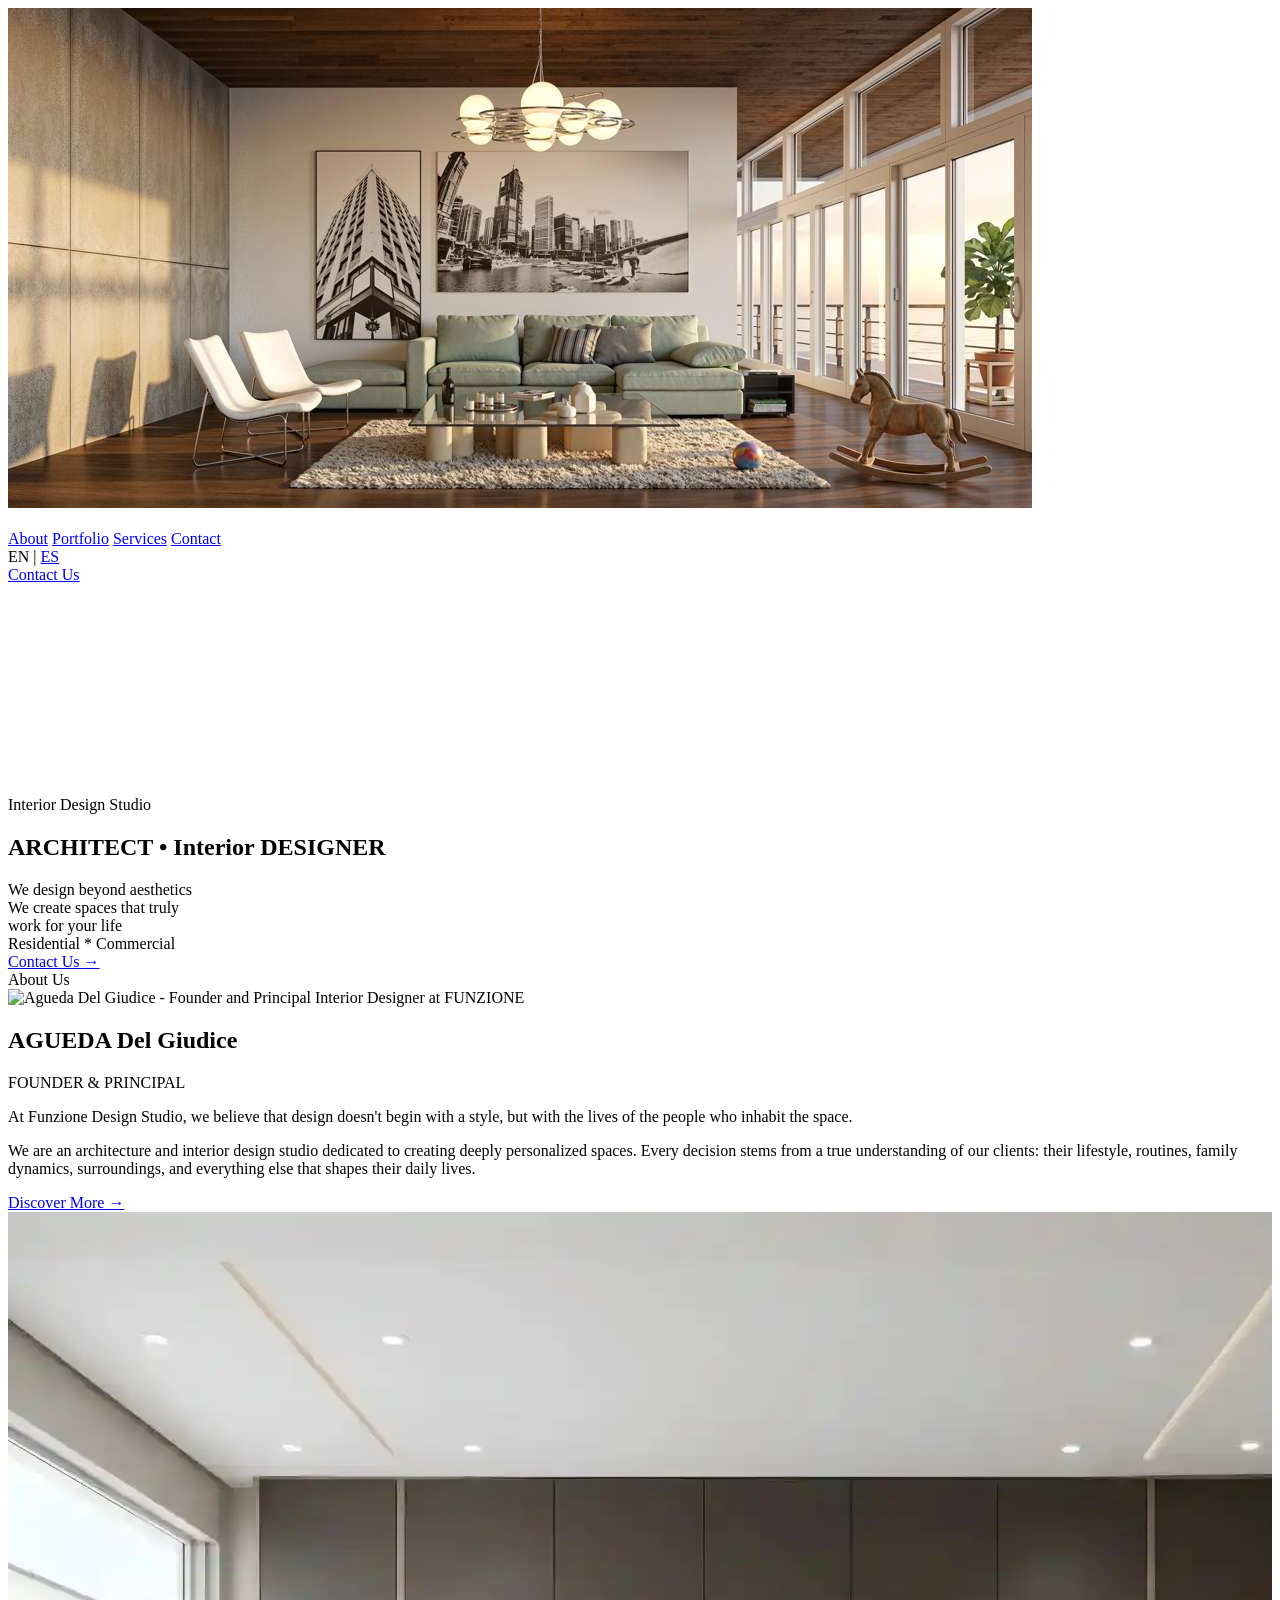
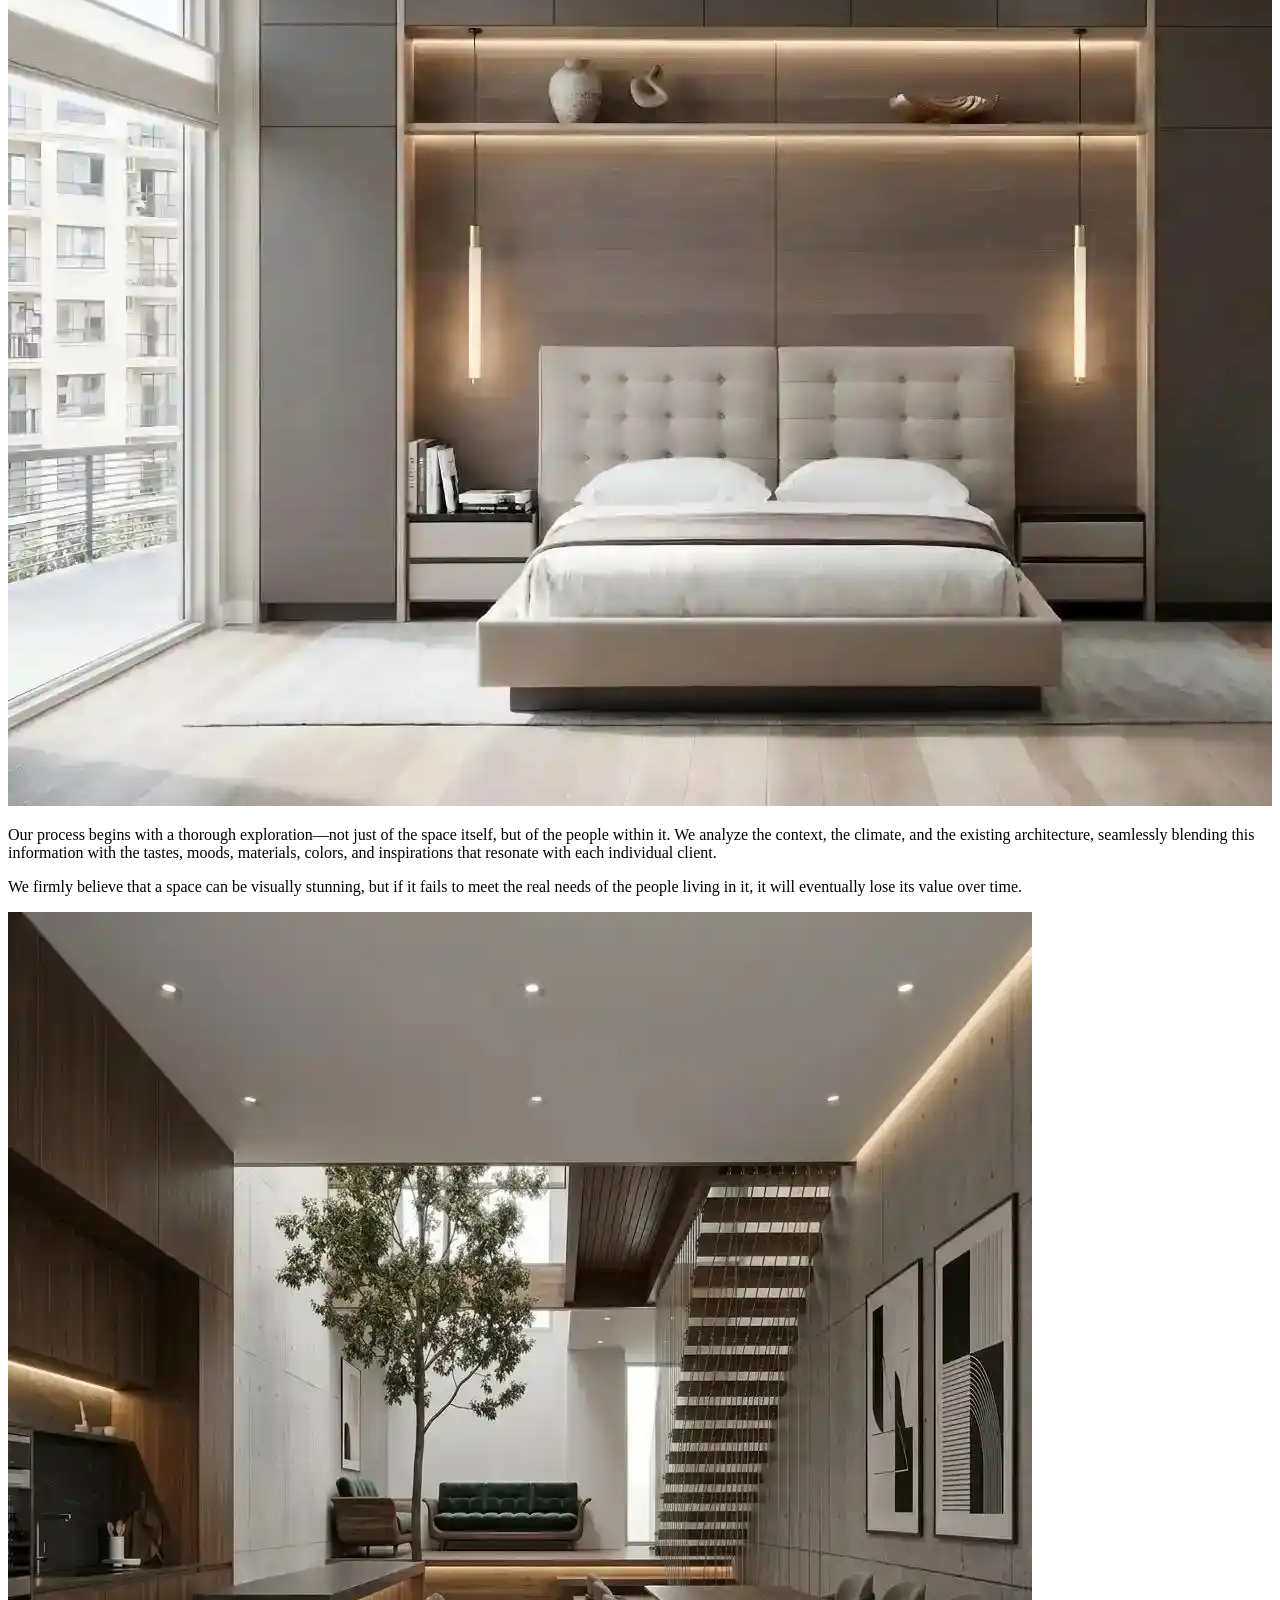
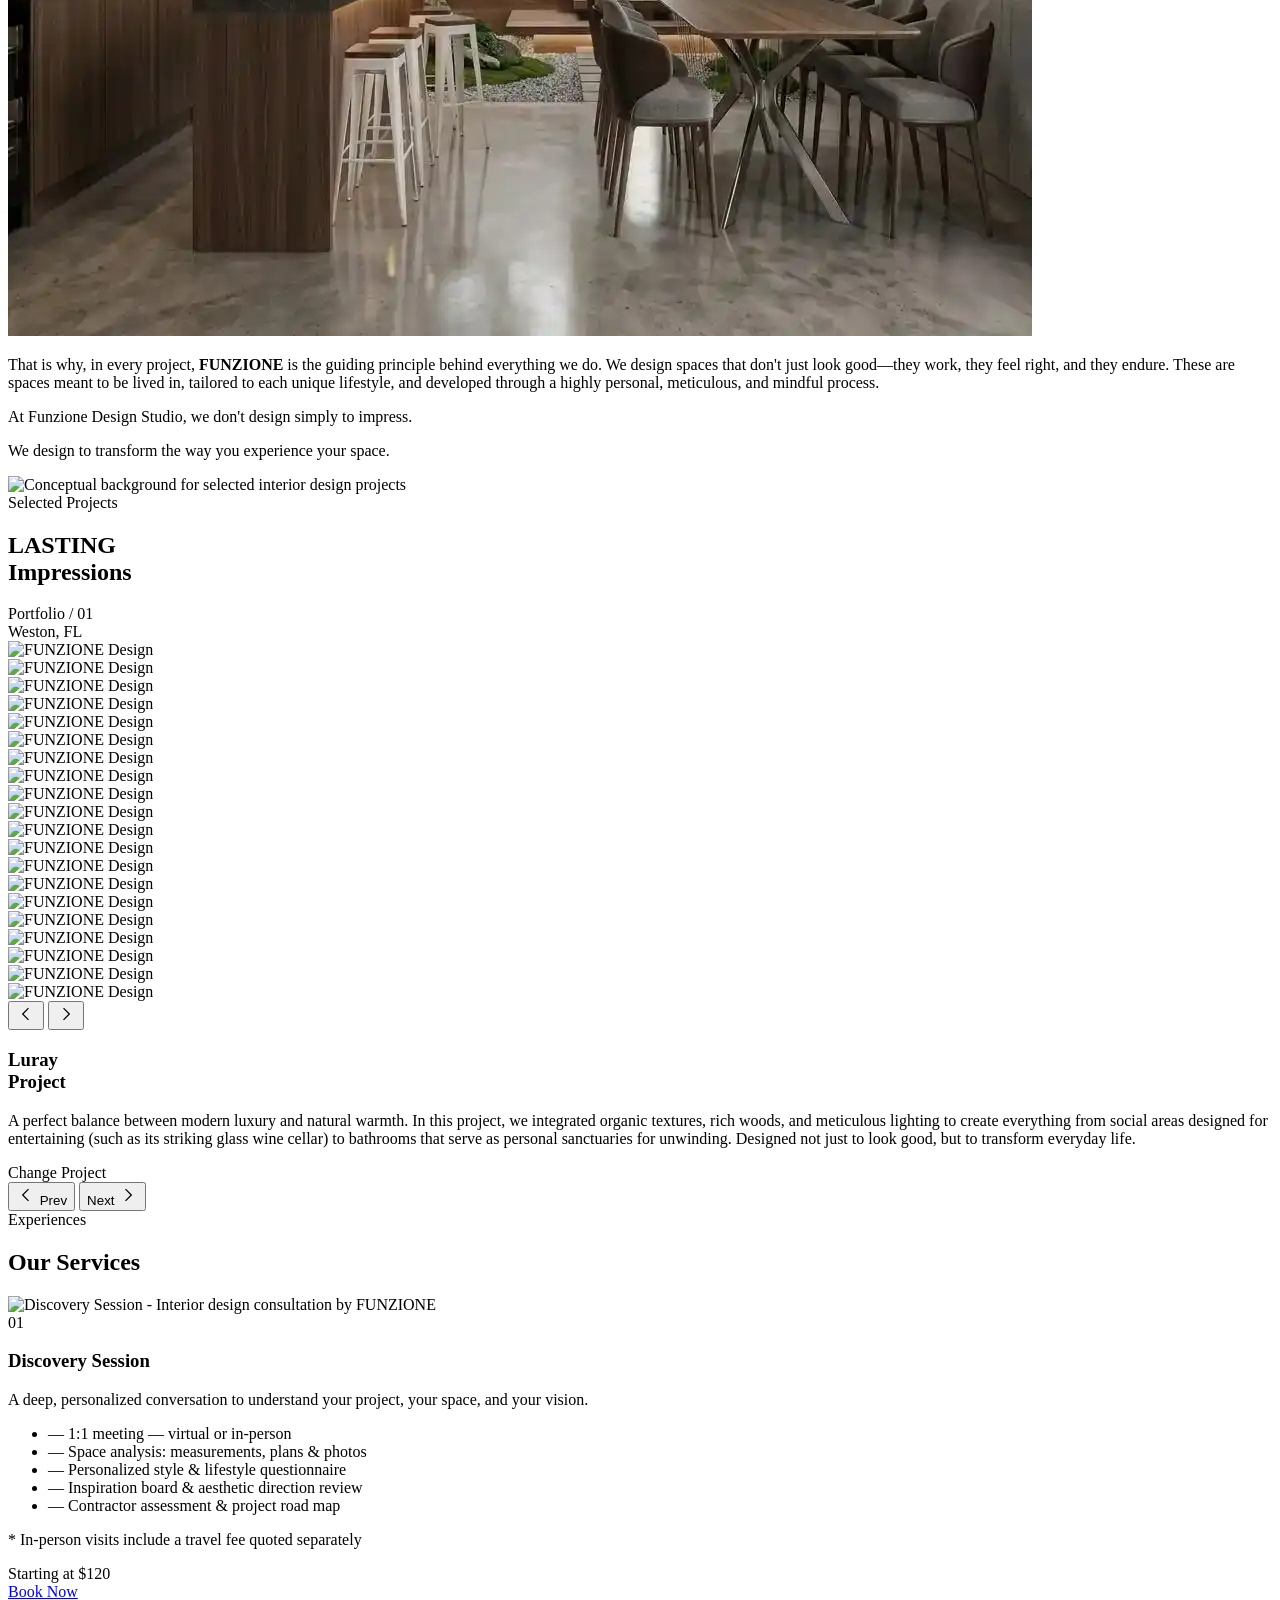
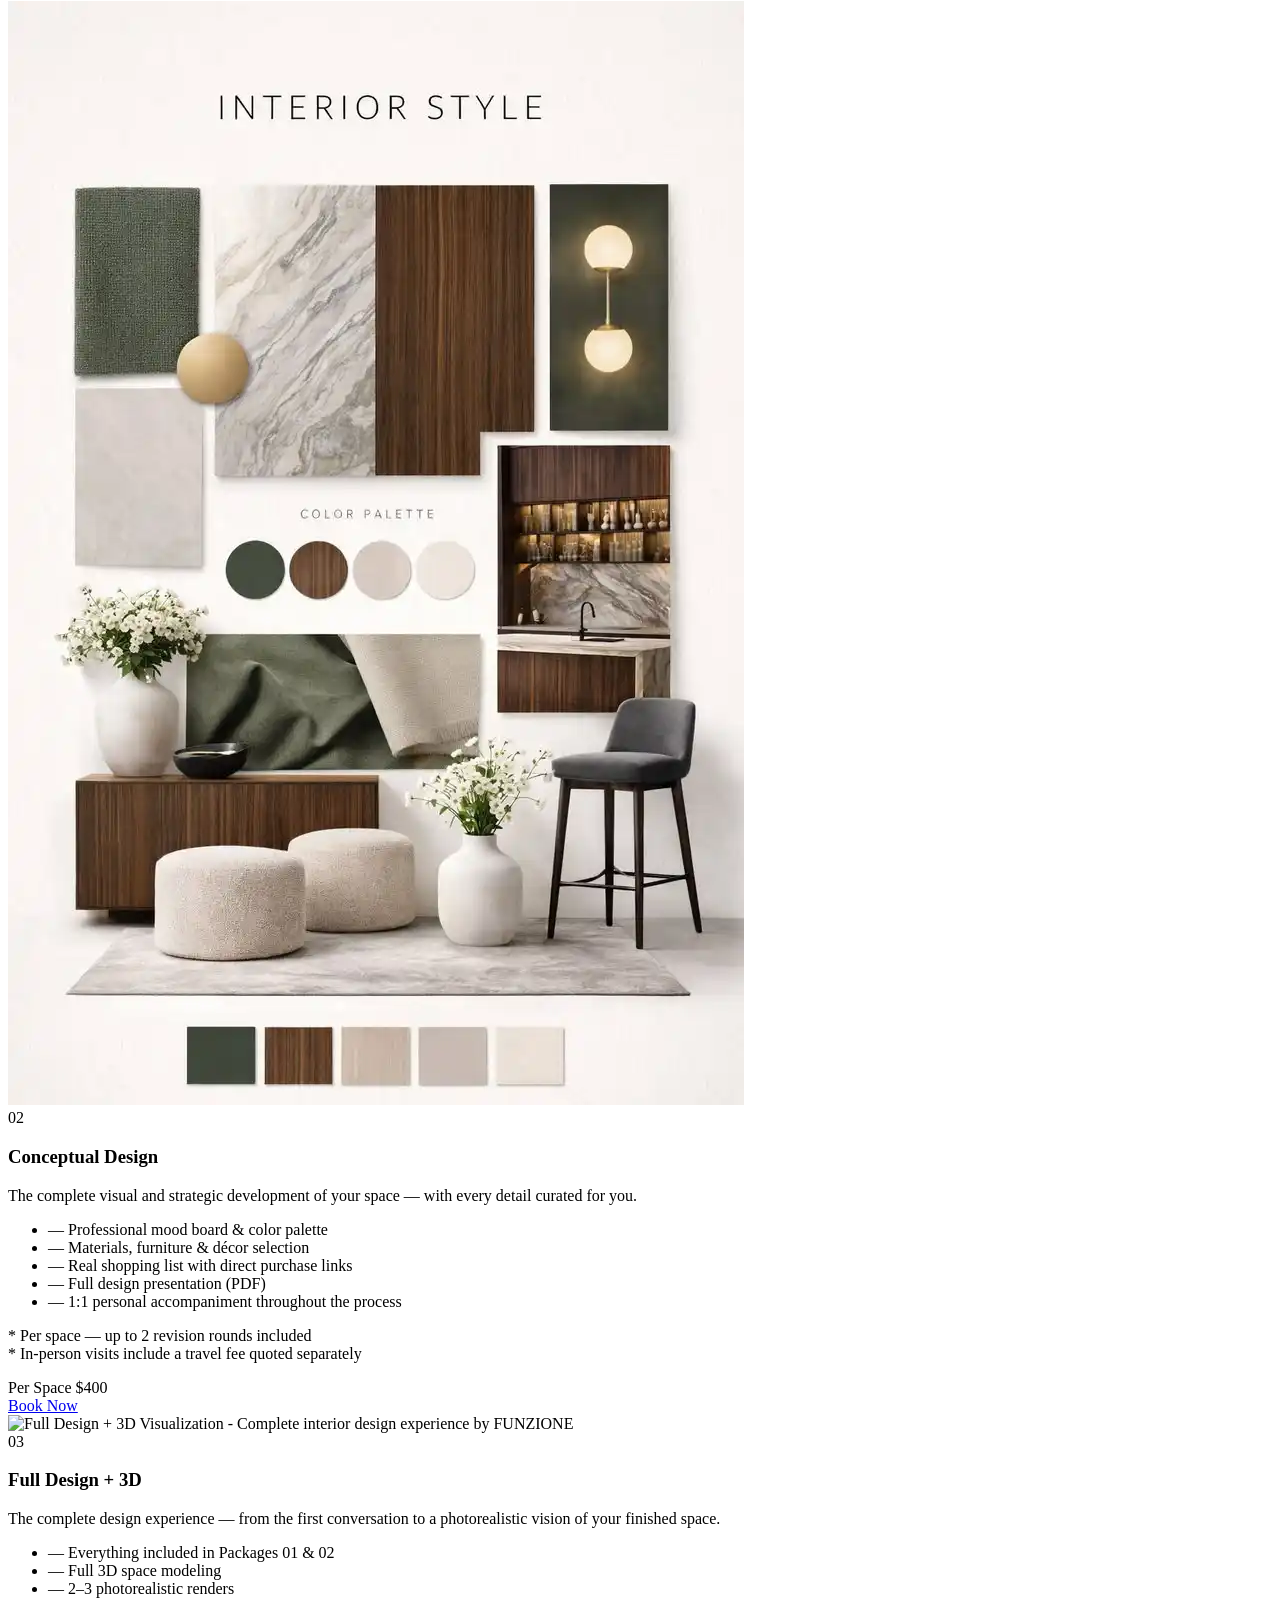
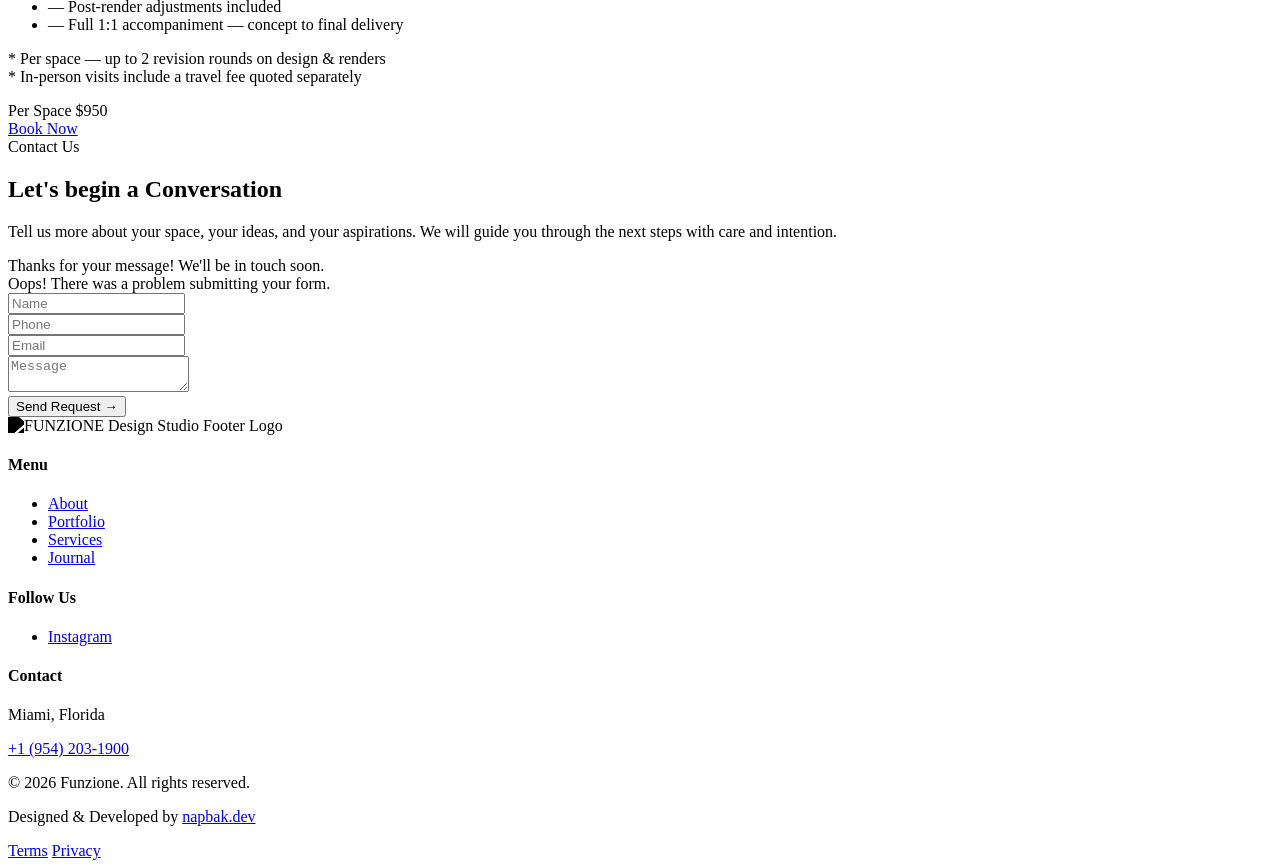
==== index.html @ afaebce2 "Initial commit: Organized structure and added SEO configuration" ====
<!DOCTYPE html>
<html lang="en" class="scroll-smooth">
<head>
    <meta charset="UTF-8">
    <meta name="viewport" content="width=device-width, initial-scale=1.0">
    
    <!-- SEO Básico -->
    <title>FUNZIONE | Premium Boutique Interior Design Studio in Miami</title>
    <meta name="description" content="FUNZIONE is a premium boutique interior design studio based in Miami. We create light-filled, emotionally resonant spaces with purpose and depth.">
    <meta name="keywords" content="interior design, Miami interior designer, boutique design studio, luxury interiors, home refresh, office design, Agueda Del Giudice, architecture">
    <meta name="author" content="FUNZIONE Interior Design">
    <meta name="robots" content="index, follow">
    <link rel="canonical" href="https://funzionedesign.com/">
    
    <!-- Etiquetas Hreflang (SEO Multi-idioma) -->
    <link rel="alternate" hreflang="en" href="https://funzionedesign.com/" />
    <link rel="alternate" hreflang="es" href="https://funzionedesign.com/es.html" />
    <link rel="alternate" hreflang="x-default" href="https://funzionedesign.com/" />

    <!-- Open Graph (Para compartir bonito en Facebook, LinkedIn, WhatsApp) -->
    <meta property="og:type" content="website">
    <meta property="og:url" content="https://funzionedesign.com/">
    <meta property="og:title" content="FUNZIONE | Premium Boutique Interior Design Studio">
    <meta property="og:description" content="FUNZIONE is a premium boutique interior design studio based in Miami. We create light-filled, emotionally resonant spaces.">
    <meta property="og:image" content="https://i.imgur.com/eY9u2Nj.png">
    <meta property="og:site_name" content="FUNZIONE">

    <!-- Twitter Cards -->
    <meta name="twitter:card" content="summary_large_image">
    <meta name="twitter:url" content="https://funzionedesign.com/">
    <meta name="twitter:title" content="FUNZIONE | Premium Boutique Interior Design Studio">
    <meta name="twitter:description" content="FUNZIONE is a premium boutique interior design studio based in Miami. We create light-filled, emotionally resonant spaces.">
    <meta name="twitter:image" content="https://i.imgur.com/eY9u2Nj.png">

    <script src="https://cdn.tailwindcss.com"></script>
    
    <link rel="preconnect" href="https://fonts.googleapis.com">
    <link rel="preconnect" href="https://fonts.gstatic.com" crossorigin>
    <link href="https://fonts.googleapis.com/css2?family=Playfair+Display:ital,wght@0,400;0,500;0,600;1,400;1,500&family=Raleway:wght@300;400;500;600;700&display=swap" rel="stylesheet">
    <link rel="stylesheet" href="assets/css/intake.css">
    
    <script>
        tailwind.config = {
            theme: {
                extend: {
                    colors: {
                        brand: {
                            sea: '#058C42',      
                            muted: '#1A1A1A',    
                            isabellini: '#F4F0EA',
                            silver: '#B8B8B8',   
                        }
                    },
                    fontFamily: {
                        sans: ['Raleway', 'sans-serif'],
                        serif: ['"Playfair Display"', 'serif'],
                    },
                    letterSpacing: {
                        'tight-custom': '-0.03em',
                    }
                }
            }
        }
    </script>

    <style>
        body {
            background-color: theme('colors.brand.isabellini');
            color: theme('colors.brand.muted');
        }

        /* Animación para textos */
        .reveal-up {
            opacity: 0;
            transform: translateY(30px);
            transition: opacity 1.2s cubic-bezier(0.22, 1, 0.36, 1), 
                        transform 1.2s cubic-bezier(0.22, 1, 0.36, 1);
        }
        .is-visible .reveal-up, .reveal-up.is-visible {
            opacity: 1 !important;
            transform: translateY(0) !important;
        }

        /* Efecto Linterna Hero */
        #dark-mask {
            --x: -1000px;
            --y: -1000px;
            -webkit-mask-image: radial-gradient(circle 250px at var(--x) var(--y), transparent 0%, rgba(0,0,0,0.2) 20%, rgba(0,0,0,0.6) 50%, black 90%);
            mask-image: radial-gradient(circle 250px at var(--x) var(--y), transparent 0%, rgba(0,0,0,0.2) 20%, rgba(0,0,0,0.6) 50%, black 90%);
            will-change: mask-image, -webkit-mask-image;
        }

        /* Animación Pergamino (Unroll) con Máscara */
        .reveal-unroll {
            position: relative;
            overflow: hidden;
        }
        
        .reveal-unroll::after {
            content: '';
            position: absolute;
            top: 0; left: 0; width: 100%; height: 100%;
            background-color: #F4F0EA;
            transform-origin: bottom;
            transition: transform 1.6s cubic-bezier(0.19, 1, 0.22, 1);
            transition-delay: var(--delay, 0s);
            z-index: 2;
        }

        .reveal-unroll.is-visible::after {
            transform: scaleY(0);
        }

        /* Efecto Zoom Moderno para todas las imágenes */
        .img-zoom-container img {
            transition: transform 1.5s cubic-bezier(0.2, 1, 0.3, 1);
            will-change: transform;
        }

        .img-zoom-container:hover img {
            transform: scale(1.12);
        }

        .nav-item { position: relative; }
        .nav-item::after {
            content: ''; position: absolute; bottom: -4px; left: 0; width: 0%; height: 1px;
            background-color: currentColor; transition: width 0.3s ease;
        }
        .nav-item:hover::after { width: 100%; }

        .content-fade { transition: opacity 0.6s ease; }

        /* Fix para glitch visual de capas e intermitencia en Safari/Móviles */
        .safari-fix {
            transform: translate3d(0, 0, 0);
            -webkit-transform: translate3d(0, 0, 0);
        }

        /* Ocultar barra de desplazamiento en los carruseles horizontales */
        .scrollbar-hide::-webkit-scrollbar { display: none; }
        .scrollbar-hide { -ms-overflow-style: none; scrollbar-width: none; }

        /* Cursor zoom-in sobre fotos del portfolio */
        #port-slider-track img { cursor: zoom-in; }

        /* ── Lightbox Modal ── */
        #lightbox {
            position: fixed;
            inset: 0;
            z-index: 9999;
            background: rgba(10, 10, 10, 0.96);
            display: flex;
            align-items: center;
            justify-content: center;
            opacity: 0;
            pointer-events: none;
            transition: opacity 0.4s cubic-bezier(0.22, 1, 0.36, 1);
        }
        #lightbox.lb-open {
            opacity: 1;
            pointer-events: all;
        }
        #lightbox-img {
            max-width: 90vw;
            max-height: 90vh;
            width: auto;
            height: auto;
            object-fit: contain;
            display: block;
            border: none;
            transform: scale(0.94);
            transition: transform 0.4s cubic-bezier(0.22, 1, 0.36, 1), opacity 0.3s ease;
            opacity: 0;
            will-change: transform;
        }
        #lightbox.lb-open #lightbox-img {
            transform: scale(1);
            opacity: 1;
        }
        .lb-btn {
            position: absolute;
            top: 50%;
            transform: translateY(-50%);
            width: 52px;
            height: 52px;
            border-radius: 50%;
            background: rgba(255,255,255,0.08);
            border: 1px solid rgba(255,255,255,0.15);
            color: #fff;
            display: flex;
            align-items: center;
            justify-content: center;
            cursor: pointer;
            transition: background 0.25s ease, transform 0.25s ease;
            backdrop-filter: blur(8px);
        }
        .lb-btn:hover { background: rgba(255,255,255,0.18); }
        #lb-prev { left: 20px; }
        #lb-next { right: 20px; }
        #lb-close {
            position: absolute;
            top: 20px;
            right: 20px;
            width: 44px;
            height: 44px;
            border-radius: 50%;
            background: rgba(255,255,255,0.08);
            border: 1px solid rgba(255,255,255,0.15);
            color: #fff;
            display: flex;
            align-items: center;
            justify-content: center;
            cursor: pointer;
            transition: background 0.25s ease;
            backdrop-filter: blur(8px);
            z-index: 10001;
        }
        #lb-close:hover { background: rgba(255,255,255,0.22); }
        #lb-counter {
            position: absolute;
            bottom: 24px;
            left: 50%;
            transform: translateX(-50%);
            color: rgba(255,255,255,0.45);
            font-family: 'Raleway', sans-serif;
            font-size: 11px;
            letter-spacing: 0.18em;
            text-transform: uppercase;
        }

        /* Mobile: ocultar flechas, usar swipe */
        @media (max-width: 767px) {
            .lb-btn { display: none; }
            #lb-close { width: 52px; height: 52px; top: 16px; right: 16px; }
            #lightbox-img { max-width: 96vw; max-height: 85vh; }
            #lb-counter { bottom: 16px; }
        }
    </style>
</head>
<body class="antialiased font-sans overflow-x-hidden">

    <!-- Sección 1: Hero -->
    <!-- Se usó h-[100dvh] para evitar glitches con la barra de navegación del móvil -->
    <section id="hero" class="sticky top-0 z-0 w-full h-[100dvh] bg-brand-muted text-brand-isabellini flex flex-col p-4 md:p-8">
        <div class="absolute inset-0 z-0 overflow-hidden bg-brand-muted">
            <img src="assets/images/portada-hero.jpeg" alt="Luxury interior design living room and architectural spaces by FUNZIONE" class="w-full h-full object-cover">
            <div id="dark-mask" class="absolute inset-0 pointer-events-none">
                <div class="absolute inset-0 bg-brand-muted opacity-[35%]"></div>
                <div class="absolute inset-0 bg-brand-sea opacity-20"></div>
            </div>
        </div>

        <header class="relative z-10 flex justify-between items-center py-4 px-4 md:px-8 border-b border-brand-isabellini/20">
            <img src="https://i.imgur.com/uCTPigh.png" alt="FUNZIONE Interior Design Studio Logo" class="h-8 md:h-10 w-auto object-contain transition-transform duration-700 hover:scale-110" style="filter: brightness(0) invert(1);">
            <nav class="hidden md:flex gap-8 text-[11px] uppercase tracking-[0.15em]">
                <a href="#about" class="nav-item">About</a>
                <a href="#portfolio" class="nav-item">Portfolio</a>
                <a href="#services" class="nav-item">Services</a>
                <a href="#contact" class="nav-item">Contact</a>
            </nav>
            <div class="flex items-center gap-4 md:gap-8">
                <!-- Language Switcher -->
                <div class="text-[10px] uppercase tracking-[0.2em] flex gap-2 items-center opacity-90">
                    <span class="font-bold border-b border-brand-isabellini pb-0.5 pointer-events-none">EN</span>
                    <span class="opacity-40">|</span>
                    <a href="es.html" class="hover:opacity-100 opacity-60 transition-opacity pb-0.5">ES</a>
                </div>
                <a href="#contact" class="text-[11px] uppercase tracking-[0.15em] nav-item hidden md:block">Contact Us</a>
            </div>
        </header>

        <div class="relative z-10 flex-grow flex flex-col justify-center items-center text-center px-4 mt-8">
            <div class="w-[45vw] sm:w-[35vw] max-w-[350px] mb-4 md:mb-8 reveal-up flex flex-col items-center gap-2" style="transition-delay: 0.1s;">
                <img src="assets/images/logo-funzione-hero.png" alt="FUNZIONE Architecture and Interior Design Studio Brand Mark" class="w-full h-auto object-contain transition-transform duration-1000 hover:scale-105" style="filter: brightness(0) invert(1); transform: translateZ(0); backface-visibility: hidden;">
                <p class="text-[9px] md:text-[13px] uppercase tracking-[0.25em] text-brand-isabellini/80 font-medium text-center">Interior Design Studio</p>
            </div>
            <h1 class="text-[5vw] sm:text-4xl md:text-6xl lg:text-[65px] leading-none md:leading-[0.8] font-serif font-light mb-6 md:mb-8 text-brand-isabellini">
                <span class="block reveal-up uppercase tracking-tight-custom" style="transition-delay: 0.3s;">ARCHITECT <span class="font-sans font-light opacity-60">&bull;</span></span>
                <span class="block reveal-up italic normal-case text-[8vw] sm:text-5xl md:text-7xl lg:text-[90px] my-0 md:-my-2 tracking-tight-custom relative z-10" style="transition-delay: 0.5s;">Interior</span>
                <span class="block reveal-up uppercase tracking-tight-custom" style="transition-delay: 0.7s;">DESIGNER</span>
            </h1>
            <div class="flex flex-col md:flex-row items-center gap-6 lg:gap-8 mt-0 reveal-up" style="transition-delay: 0.9s;">
                <div class="text-[13px] md:text-[15px] font-sans font-light max-w-sm text-center md:text-left leading-relaxed text-brand-isabellini/90">
                    We design beyond aesthetics<br>
                    We create spaces that truly<br>
                    work for your life<br>
                    <span class="block mt-3 text-[11px] md:text-[12px] uppercase tracking-widest font-bold text-brand-isabellini/70">Residential * Commercial</span>
                </div>
                <a href="#contact" class="group/btn flex items-center gap-4 text-[12px] uppercase tracking-[0.2em] hover:text-brand-sea transition-colors text-brand-isabellini">
                    Contact Us <span class="transform group-hover/btn:translate-x-2 transition-transform">→</span>
                </a>
            </div>
        </div>
    </section>

    <!-- Sección 2: About Us -->
    <section id="about" class="relative z-10 bg-brand-isabellini pt-24 pb-48 md:pb-[40vh] px-6 md:px-16 lg:px-24 shadow-[0_-20px_50px_rgba(0,0,0,0.1)] safari-fix">
        <div class="max-w-[1400px] mx-auto">
            <div class="text-[11px] uppercase tracking-[0.2em] mb-12 text-brand-sea font-bold reveal-up">About Us</div>
            
            <div class="grid grid-cols-1 md:grid-cols-2 lg:grid-cols-3 gap-12 lg:gap-16 items-start">
                
                <div class="flex flex-col">
                    <div class="img-zoom-container reveal-unroll w-full max-w-[320px] aspect-[4/5] mb-10 bg-brand-silver/10" style="--delay: 0.1s;">
                        <img src="https://i.imgur.com/KEYkUXD.jpeg" alt="Agueda Del Giudice - Founder and Principal Interior Designer at FUNZIONE" class="w-full h-full object-cover object-top">
                    </div>
                    <div class="reveal-up" style="transition-delay: 0.3s;">
                        <h2 class="font-serif font-light leading-[0.85] text-brand-muted mb-6 uppercase">
                            <span class="block text-5xl md:text-6xl tracking-tight-custom mb-1">AGUEDA</span>
                            <span class="block italic text-6xl md:text-7xl tracking-tight-custom normal-case">Del Giudice</span>
                        </h2>
                        <span class="text-[10px] uppercase tracking-[0.2em] text-brand-muted/40 font-semibold mb-8 block">FOUNDER & PRINCIPAL</span>
                    </div>
                    <div class="reveal-up" style="transition-delay: 0.4s;">
                        <p class="text-[16px] md:text-[18px] font-serif leading-relaxed text-brand-muted mb-6">At Funzione Design Studio, we believe that design doesn't begin with a style, but with the lives of the people who inhabit the space.</p>
                        <p class="text-[14px] font-sans font-light leading-relaxed text-brand-muted/70 mb-8">We are an architecture and interior design studio dedicated to creating deeply personalized spaces. Every decision stems from a true understanding of our clients: their lifestyle, routines, family dynamics, surroundings, and everything else that shapes their daily lives.</p>
                    </div>
                    <div class="reveal-up" style="transition-delay: 0.5s;">
                        <a href="#portfolio" class="inline-flex items-center gap-4 text-[12px] uppercase tracking-[0.2em] border-b border-brand-muted/20 pb-1 hover:text-brand-sea hover:border-brand-sea transition-colors font-medium">Discover More <span>→</span></a>
                    </div>
                </div>

                <div class="lg:pt-12">
                    <div class="img-zoom-container reveal-unroll w-full h-[480px] md:h-[580px] bg-brand-muted/5" style="--delay: 0.4s;">
                        <img src="assets/images/about 1.webp" alt="Minimalist architectural detail highlighting textures and natural light" class="w-full h-full object-cover">
                    </div>
                    <div class="mt-12 md:mt-16 reveal-up" style="transition-delay: 0.5s;">
                        <p class="text-[14px] font-sans font-light leading-relaxed text-brand-muted/70 mb-6">Our process begins with a thorough exploration—not just of the space itself, but of the people within it. We analyze the context, the climate, and the existing architecture, seamlessly blending this information with the tastes, moods, materials, colors, and inspirations that resonate with each individual client.</p>
                        <p class="text-[14px] font-sans font-light leading-relaxed text-brand-muted/70">We firmly believe that a space can be visually stunning, but if it fails to meet the real needs of the people living in it, it will eventually lose its value over time.</p>
                    </div>
                </div>

                <div class="lg:pt-4">
                    <div class="img-zoom-container reveal-unroll w-full h-[380px] md:h-[450px] bg-brand-muted/5" style="--delay: 0.7s;">
                        <img src="assets/images/about 2.webp" alt="Serene luxury bedroom interior design with contemporary furniture" class="w-full h-full object-cover">
                    </div>
                    <div class="mt-12 md:mt-16 reveal-up" style="transition-delay: 0.8s;">
                        <p class="text-[14px] font-sans font-light leading-relaxed text-brand-muted/70 mb-6">That is why, in every project, <strong class="font-semibold text-brand-muted">FUNZIONE</strong> is the guiding principle behind everything we do. We design spaces that don't just look good—they work, they feel right, and they endure. These are spaces meant to be lived in, tailored to each unique lifestyle, and developed through a highly personal, meticulous, and mindful process.</p>
                        <div class="border-l-2 border-brand-sea pl-6 mt-10">
                            <p class="text-[16px] md:text-[18px] font-serif leading-[1.2] text-brand-muted mb-2">At Funzione Design Studio, we don't design simply to impress.</p>
                            <p class="text-[16px] md:text-[18px] font-serif leading-[1.2] text-brand-muted italic">We design to transform the way you experience your space.</p>
                        </div>
                    </div>
                </div>
            </div>
        </div>
    </section>

    <!-- Sección 3: Teaser Portafolio -->
    <section class="sticky top-0 z-20 h-[100dvh] w-full bg-brand-muted flex flex-col items-center justify-center text-center overflow-hidden shadow-[0_-20px_50px_rgba(0,0,0,0.3)]">
        <div class="absolute inset-0 z-0 overflow-hidden">
            <img src="https://i.imgur.com/JHMRgiK.jpeg" alt="Conceptual background for selected interior design projects" class="w-full h-full object-cover transition-transform duration-[3000ms] hover:scale-110">
            <div class="absolute inset-0 bg-brand-muted opacity-70"></div>
            <div class="absolute inset-0 bg-brand-sea opacity-20"></div>
        </div>
        <div class="relative z-10 px-6 reveal-up">
            <div class="text-[11px] uppercase tracking-[0.3em] mb-8 text-brand-isabellini/40">Selected Projects</div>
            <h2 class="text-5xl md:text-8xl font-serif text-brand-isabellini tracking-tight-custom leading-none transition-all duration-700 hover:tracking-widest">
                LASTING <br> <span class="italic text-6xl md:text-9xl">Impressions</span>
            </h2>
        </div>
    </section>

    <!-- Sección 4: Portafolio -->
    <section id="portfolio" class="relative z-30 bg-brand-isabellini py-32 md:py-48 px-6 md:px-16 lg:px-24 safari-fix">
        <div class="max-w-7xl mx-auto">
            <div class="flex justify-between items-center mb-16 border-b border-brand-muted/10 pb-8 reveal-up">
                 <div id="port-counter" class="text-[10px] uppercase tracking-[0.2em] font-medium">Portfolio / 01</div>
                 <div id="port-loc" class="text-[10px] uppercase tracking-[0.2em] font-medium transition-opacity duration-500">Mallorca, 2024</div>
            </div>
            <div class="grid grid-cols-1 lg:grid-cols-12 gap-16 items-center">
                <div class="lg:col-span-6">
                    <div id="port-img-container" class="reveal-unroll aspect-[4/5] bg-brand-muted/5 relative group overflow-hidden" style="--delay: 0s;">
                        <div id="port-slider-track" class="w-full h-full flex overflow-x-auto snap-x snap-mandatory scrollbar-hide scroll-smooth">
                        </div>
                        
                        <!-- Flechas internas del visor (Desktop) -->
                        <button class="port-slide-prev absolute left-4 top-1/2 -translate-y-1/2 w-10 h-10 rounded-full bg-white/20 backdrop-blur-md text-white flex items-center justify-center opacity-0 group-hover:opacity-100 transition-all duration-300 z-10 hover:bg-white/40 xl:-translate-x-4 xl:group-hover:translate-x-0" aria-label="Previous photo">
                            <svg width="20" height="20" fill="none" stroke="currentColor" viewBox="0 0 24 24"><path d="M15 19l-7-7 7-7" stroke-width="1.5"></path></svg>
                        </button>
                        <button class="port-slide-next absolute right-4 top-1/2 -translate-y-1/2 w-10 h-10 rounded-full bg-white/20 backdrop-blur-md text-white flex items-center justify-center opacity-0 group-hover:opacity-100 transition-all duration-300 z-10 hover:bg-white/40 xl:translate-x-4 xl:group-hover:translate-x-0" aria-label="Next photo">
                            <svg width="20" height="20" fill="none" stroke="currentColor" viewBox="0 0 24 24"><path d="M9 5l7 7-7 7" stroke-width="1.5"></path></svg>
                        </button>

                        <div id="port-slider-dots" class="absolute bottom-6 left-1/2 -translate-x-1/2 flex gap-2.5 z-10 transition-opacity duration-300">
                        </div>
                    </div>
                </div>
                <div class="lg:col-span-6 lg:pl-16">
                    <h3 id="port-title" class="content-fade text-5xl md:text-7xl font-serif text-brand-muted mb-8 tracking-tight-custom uppercase leading-none">Serra <br> Niche</h3>
                    <p id="port-desc" class="content-fade text-[16px] text-brand-muted/70 font-sans font-light leading-relaxed mb-12 max-w-md">
                        Mediterranean calm and sculptural tactility. Muted tones and raw textures shape a serene atmosphere.
                    </p>
                    <div class="flex flex-col gap-4">
                        <div class="text-[10px] uppercase tracking-widest text-brand-muted/50 flex items-center gap-4">
                            <span class="h-px bg-brand-muted/20 flex-1"></span>
                            Change Project
                            <span class="h-px bg-brand-muted/20 flex-1"></span>
                        </div>
                        <div class="flex gap-4 justify-center md:justify-start mt-2">
                            <button id="prev-project" class="group h-14 px-6 rounded-full border border-brand-muted/20 flex items-center justify-center gap-3 hover:border-brand-sea hover:text-brand-sea transition-all duration-300" aria-label="Previous Project">
                                <svg width="20" height="20" fill="none" stroke="currentColor" viewBox="0 0 24 24" class="group-hover:-translate-x-1 transition-transform"><path d="M15 19l-7-7 7-7" stroke-width="1.5"></path></svg>
                                <span class="text-[11px] uppercase tracking-[0.2em] font-medium hidden md:block">Prev</span>
                            </button>
                            <button id="next-project" class="group h-14 px-6 rounded-full bg-brand-muted text-brand-isabellini flex items-center justify-center gap-3 hover:bg-brand-sea transition-all duration-300 shadow-[0_10px_30px_rgba(0,0,0,0.1)] hover:shadow-[0_10px_30px_rgba(110,135,119,0.3)]" aria-label="Next Project">
                                <span class="text-[11px] uppercase tracking-[0.2em] font-medium hidden md:block">Next</span>
                                <svg width="20" height="20" fill="none" stroke="currentColor" viewBox="0 0 24 24" class="group-hover:translate-x-1 transition-transform"><path d="M9 5l7 7-7 7" stroke-width="1.5"></path></svg>
                            </button>
                        </div>
                    </div>
                </div>
            </div>
        </div>
    </section>

    <!-- Sección 5: Nuestros Servicios -->
    <section id="services" class="relative z-30 bg-brand-isabellini py-32 md:py-48 px-6 md:px-16 lg:px-24 border-t border-brand-muted/5 safari-fix">
        <div class="max-w-7xl mx-auto">
            <div class="text-center mb-24 reveal-up">
                <div class="text-[11px] uppercase tracking-[0.4em] mb-4 text-brand-sea font-bold">Experiences</div>
                <h2 class="text-4xl md:text-6xl font-serif text-brand-muted tracking-tight-custom">Our Services</h2>
            </div>

            <div class="grid grid-cols-1 md:grid-cols-3 gap-12 lg:gap-16 items-start">
                
                <!-- Package 01: Discovery Session -->
                <div class="flex flex-col group">
                    <div class="img-zoom-container reveal-unroll aspect-[4/5] mb-10 bg-brand-muted/5" style="--delay: 0.1s;">
                        <img src="https://images.unsplash.com/photo-1616486338812-3dadae4b4ace?auto=format&fit=crop&w=800&q=80" alt="Discovery Session - Interior design consultation by FUNZIONE" class="w-full h-full object-cover">
                    </div>
                    <div class="reveal-up" style="transition-delay: 0.3s;">
                        <div class="text-[10px] uppercase tracking-[0.3em] text-brand-sea font-bold mb-3">01</div>
                        <h3 class="text-2xl font-serif mb-2 text-brand-muted group-hover:text-brand-sea transition-colors duration-500">Discovery Session</h3>
                        <p class="text-[12px] text-brand-muted/60 font-light leading-relaxed mb-6">A deep, personalized conversation to understand your project, your space, and your vision.</p>
                        <div class="h-px w-full bg-brand-muted/10 mb-6"></div>
                        <ul class="space-y-2.5 mb-6">
                            <li class="flex items-start gap-3 text-[12px] text-brand-muted/70 font-light leading-snug">
                                <span class="text-brand-sea flex-shrink-0 mt-0.5">—</span>
                                <span>1:1 meeting — virtual or in-person</span>
                            </li>
                            <li class="flex items-start gap-3 text-[12px] text-brand-muted/70 font-light leading-snug">
                                <span class="text-brand-sea flex-shrink-0 mt-0.5">—</span>
                                <span>Space analysis: measurements, plans & photos</span>
                            </li>
                            <li class="flex items-start gap-3 text-[12px] text-brand-muted/70 font-light leading-snug">
                                <span class="text-brand-sea flex-shrink-0 mt-0.5">—</span>
                                <span>Personalized style & lifestyle questionnaire</span>
                            </li>
                            <li class="flex items-start gap-3 text-[12px] text-brand-muted/70 font-light leading-snug">
                                <span class="text-brand-sea flex-shrink-0 mt-0.5">—</span>
                                <span>Inspiration board &amp; aesthetic direction review</span>
                            </li>
                            <li class="flex items-start gap-3 text-[12px] text-brand-muted/70 font-light leading-snug">
                                <span class="text-brand-sea flex-shrink-0 mt-0.5">—</span>
                                <span>Contractor assessment &amp; project road map</span>
                            </li>
                        </ul>
                        <p class="text-[10px] uppercase tracking-wider text-brand-muted/35 mb-8">* In-person visits include a travel fee quoted separately</p>
                        <div class="flex justify-between items-center mb-8">
                            <span class="text-[11px] uppercase tracking-widest text-brand-muted/50">Starting at</span>
                            <span class="text-lg font-serif text-brand-muted">$120</span>
                        </div>
                        <a href="#contact" data-service="Discovery Session" data-package="01" class="btn-reservar inline-block w-full py-4 text-center bg-brand-muted text-brand-isabellini text-[11px] uppercase tracking-[0.2em] hover:bg-brand-sea transition-all duration-500">Book Now</a>
                    </div>
                </div>

                <!-- Package 02: Conceptual Design -->
                <div class="flex flex-col group">
                    <div class="img-zoom-container reveal-unroll aspect-[4/5] mb-10 bg-brand-muted/5" style="--delay: 0.3s;">
                        <img src="assets/images/moodboard.webp" alt="Conceptual Design - Mood board and full design presentation by FUNZIONE" class="w-full h-full object-cover">
                    </div>
                    <div class="reveal-up" style="transition-delay: 0.5s;">
                        <div class="text-[10px] uppercase tracking-[0.3em] text-brand-sea font-bold mb-3">02</div>
                        <h3 class="text-2xl font-serif mb-2 text-brand-muted group-hover:text-brand-sea transition-colors duration-500">Conceptual Design</h3>
                        <p class="text-[12px] text-brand-muted/60 font-light leading-relaxed mb-6">The complete visual and strategic development of your space — with every detail curated for you.</p>
                        <div class="h-px w-full bg-brand-muted/10 mb-6"></div>
                        <ul class="space-y-2.5 mb-6">
                            <li class="flex items-start gap-3 text-[12px] text-brand-muted/70 font-light leading-snug">
                                <span class="text-brand-sea flex-shrink-0 mt-0.5">—</span>
                                <span>Professional mood board &amp; color palette</span>
                            </li>
                            <li class="flex items-start gap-3 text-[12px] text-brand-muted/70 font-light leading-snug">
                                <span class="text-brand-sea flex-shrink-0 mt-0.5">—</span>
                                <span>Materials, furniture &amp; décor selection</span>
                            </li>
                            <li class="flex items-start gap-3 text-[12px] text-brand-muted/70 font-light leading-snug">
                                <span class="text-brand-sea flex-shrink-0 mt-0.5">—</span>
                                <span>Real shopping list with direct purchase links</span>
                            </li>
                            <li class="flex items-start gap-3 text-[12px] text-brand-muted/70 font-light leading-snug">
                                <span class="text-brand-sea flex-shrink-0 mt-0.5">—</span>
                                <span>Full design presentation (PDF)</span>
                            </li>
                            <li class="flex items-start gap-3 text-[12px] text-brand-muted/70 font-light leading-snug">
                                <span class="text-brand-sea flex-shrink-0 mt-0.5">—</span>
                                <span>1:1 personal accompaniment throughout the process</span>
                            </li>
                        </ul>
                        <p class="text-[10px] uppercase tracking-wider text-brand-muted/35 mb-8">* Per space — up to 2 revision rounds included<br>* In-person visits include a travel fee quoted separately</p>
                        <div class="flex justify-between items-center mb-8">
                            <span class="text-[11px] uppercase tracking-widest text-brand-muted/50">Per Space</span>
                            <span class="text-lg font-serif text-brand-muted">$400</span>
                        </div>
                        <a href="#contact" data-service="Conceptual Design" data-package="02" class="btn-reservar inline-block w-full py-4 text-center bg-brand-muted text-brand-isabellini text-[11px] uppercase tracking-[0.2em] hover:bg-brand-sea transition-all duration-500">Book Now</a>
                    </div>
                </div>

                <!-- Package 03: Full Design + 3D -->
                <div class="flex flex-col group">
                    <div class="img-zoom-container reveal-unroll aspect-[4/5] mb-10 bg-brand-muted/5" style="--delay: 0.5s;">
                        <img src="https://i.imgur.com/BicXMxm.jpeg" alt="Full Design + 3D Visualization - Complete interior design experience by FUNZIONE" class="w-full h-full object-cover">
                    </div>
                    <div class="reveal-up" style="transition-delay: 0.7s;">
                        <div class="text-[10px] uppercase tracking-[0.3em] text-brand-sea font-bold mb-3">03</div>
                        <h3 class="text-2xl font-serif mb-2 text-brand-muted group-hover:text-brand-sea transition-colors duration-500">Full Design + 3D</h3>
                        <p class="text-[12px] text-brand-muted/60 font-light leading-relaxed mb-6">The complete design experience — from the first conversation to a photorealistic vision of your finished space.</p>
                        <div class="h-px w-full bg-brand-muted/10 mb-6"></div>
                        <ul class="space-y-2.5 mb-6">
                            <li class="flex items-start gap-3 text-[12px] text-brand-muted/70 font-light leading-snug">
                                <span class="text-brand-sea flex-shrink-0 mt-0.5">—</span>
                                <span>Everything included in Packages 01 &amp; 02</span>
                            </li>
                            <li class="flex items-start gap-3 text-[12px] text-brand-muted/70 font-light leading-snug">
                                <span class="text-brand-sea flex-shrink-0 mt-0.5">—</span>
                                <span>Full 3D space modeling</span>
                            </li>
                            <li class="flex items-start gap-3 text-[12px] text-brand-muted/70 font-light leading-snug">
                                <span class="text-brand-sea flex-shrink-0 mt-0.5">—</span>
                                <span>2–3 photorealistic renders</span>
                            </li>
                            <li class="flex items-start gap-3 text-[12px] text-brand-muted/70 font-light leading-snug">
                                <span class="text-brand-sea flex-shrink-0 mt-0.5">—</span>
                                <span>Post-render adjustments included</span>
                            </li>
                            <li class="flex items-start gap-3 text-[12px] text-brand-muted/70 font-light leading-snug">
                                <span class="text-brand-sea flex-shrink-0 mt-0.5">—</span>
                                <span>Full 1:1 accompaniment — concept to final delivery</span>
                            </li>
                        </ul>
                        <p class="text-[10px] uppercase tracking-wider text-brand-muted/35 mb-8">* Per space — up to 2 revision rounds on design &amp; renders<br>* In-person visits include a travel fee quoted separately</p>
                        <div class="flex justify-between items-center mb-8">
                            <span class="text-[11px] uppercase tracking-widest text-brand-muted/50">Per Space</span>
                            <span class="text-lg font-serif text-brand-muted">$950</span>
                        </div>
                        <a href="#contact" data-service="Full Design + 3D" data-package="03" class="btn-reservar inline-block w-full py-4 text-center bg-brand-muted text-brand-isabellini text-[11px] uppercase tracking-[0.2em] hover:bg-brand-sea transition-all duration-500">Book Now</a>
                    </div>
                </div>

            </div>
        </div>
    </section>

    <!-- Sección 6: Formulario de Contacto -->
    <section id="contact" class="relative z-30 bg-white py-16 md:py-24 px-6 md:px-16 lg:px-24 border-t border-brand-muted/5 safari-fix">
        <div class="max-w-7xl mx-auto grid grid-cols-1 lg:grid-cols-2 gap-12 lg:gap-16 items-start">
            
            <!-- Izquierda: Textos -->
            <div class="lg:pr-12">
                <div class="text-[10px] uppercase tracking-[0.2em] text-brand-muted/50 mb-4 reveal-up">Contact Us</div>
                <h2 class="font-serif text-brand-muted leading-[0.9] mb-6 reveal-up" style="transition-delay: 0.1s;">
                    <span class="block text-2xl md:text-3xl uppercase tracking-tight-custom mb-2">Let's begin a</span>
                    <span class="block text-4xl md:text-5xl lg:text-[50px] xl:text-[56px] uppercase tracking-tight-custom italic">Conversation</span>
                </h2>
                <p class="text-[13px] md:text-[14px] text-brand-muted/70 font-sans font-light leading-relaxed max-w-sm reveal-up" style="transition-delay: 0.2s;">
                    Tell us more about your space, your ideas, and your aspirations. We will guide you through the next steps with care and intention.
                </p>
            </div>

            <!-- Derecha: Formulario -->
            <div class="w-full pt-2 md:pt-4">
                <div data-fs-success class="hidden text-brand-sea font-bold mb-4">Thanks for your message! We'll be in touch soon.</div>
                <div data-fs-error class="hidden text-red-500 font-bold mb-4">Oops! There was a problem submitting your form.</div>
                <form id="contact-form" class="space-y-6 md:space-y-8">
                    <div class="relative reveal-up" style="transition-delay: 0.2s;">
                        <input type="text" name="name" id="name" placeholder="Name" data-fs-field required class="w-full bg-transparent border-b border-brand-muted/30 py-2 md:py-3 text-brand-muted placeholder:text-brand-muted/50 focus:outline-none focus:border-brand-muted transition-colors text-sm font-light">
                        <span data-fs-error="name" class="text-xs text-red-500"></span>
                    </div>
                    
                    <div class="grid grid-cols-1 md:grid-cols-2 gap-6 md:gap-8">
                        <div class="relative reveal-up" style="transition-delay: 0.3s;">
                            <input type="tel" name="phone" id="phone" placeholder="Phone" data-fs-field class="w-full bg-transparent border-b border-brand-muted/30 py-2 md:py-3 text-brand-muted placeholder:text-brand-muted/50 focus:outline-none focus:border-brand-muted transition-colors text-sm font-light">
                            <span data-fs-error="phone" class="text-xs text-red-500"></span>
                        </div>
                        <div class="relative reveal-up" style="transition-delay: 0.4s;">
                            <input type="email" name="email" id="email" placeholder="Email" required data-fs-field class="w-full bg-transparent border-b border-brand-muted/30 py-2 md:py-3 text-brand-muted placeholder:text-brand-muted/50 focus:outline-none focus:border-brand-muted transition-colors text-sm font-light">
                            <span data-fs-error="email" class="text-xs text-red-500"></span>
                        </div>
                    </div>
                    
                    <div class="relative reveal-up" style="transition-delay: 0.5s;">
                        <textarea name="message" id="message" placeholder="Message" required data-fs-field class="w-full bg-transparent border border-brand-muted/30 p-3 md:p-4 h-24 md:h-32 text-brand-muted placeholder:text-brand-muted/50 focus:outline-none focus:border-brand-muted transition-colors text-sm font-light resize-none"></textarea>
                        <span data-fs-error="message" class="text-xs text-red-500"></span>
                    </div>
                    
                    <div class="reveal-up pt-2" style="transition-delay: 0.6s;">
                        <button type="submit" data-fs-submit-btn class="group flex items-center gap-4 text-[11px] uppercase tracking-[0.2em] text-brand-muted border-b border-brand-muted pb-2 font-bold hover:text-brand-sea hover:border-brand-sea transition-all w-max disabled:opacity-50">
                            Send Request <span class="transform group-hover:translate-x-2 transition-transform font-normal">→</span>
                        </button>
                    </div>
                </form>
            </div>

        </div>
    </section>

    <!-- Lightbox Modal -->
    <div id="lightbox" role="dialog" aria-modal="true" aria-label="Image viewer">
        <button id="lb-close" aria-label="Close">
            <svg width="18" height="18" fill="none" stroke="currentColor" viewBox="0 0 24 24"><path d="M18 6 6 18M6 6l12 12" stroke-width="1.5" stroke-linecap="round"/></svg>
        </button>
        <button class="lb-btn" id="lb-prev" aria-label="Previous image">
            <svg width="20" height="20" fill="none" stroke="currentColor" viewBox="0 0 24 24"><path d="M15 19l-7-7 7-7" stroke-width="1.5"/></svg>
        </button>
        <img id="lightbox-img" src="" alt="Portfolio image full view">
        <button class="lb-btn" id="lb-next" aria-label="Next image">
            <svg width="20" height="20" fill="none" stroke="currentColor" viewBox="0 0 24 24"><path d="M9 5l7 7-7 7" stroke-width="1.5"/></svg>
        </button>
        <div id="lb-counter"></div>
    </div>

    <!-- Sección 7: Footer Estilo Editorial -->
    <footer class="relative z-30 bg-brand-isabellini pt-16 pb-8 px-6 md:px-16 lg:px-24 border-t border-brand-muted/10 safari-fix">
        <div class="max-w-7xl mx-auto grid grid-cols-1 md:grid-cols-2 lg:grid-cols-12 gap-8 lg:gap-6 mb-12">
            
            <!-- Col 1: Logo -->
            <div class="lg:col-span-3 flex flex-col items-start reveal-up">
                <img src="https://i.imgur.com/uCTPigh.png" alt="FUNZIONE Design Studio Footer Logo" class="h-4 md:h-5 object-contain mb-6" style="filter: brightness(0);">
            </div>
            
            <!-- Col 2: Menu -->
            <div class="lg:col-span-3 reveal-up" style="transition-delay: 0.1s;">
                <h4 class="text-[9px] uppercase tracking-[0.2em] text-brand-muted/40 mb-4 font-semibold">Menu</h4>
                <ul class="space-y-3 text-[10px] font-bold uppercase tracking-[0.1em] text-brand-muted">
                    <li><a href="#about" class="hover:text-brand-sea transition-colors">About</a></li>
                    <li><a href="#portfolio" class="hover:text-brand-sea transition-colors">Portfolio</a></li>
                    <li><a href="#services" class="hover:text-brand-sea transition-colors">Services</a></li>
                    <li><a href="https://hub.funzionedesign.com" class="hover:text-brand-sea transition-colors">Journal</a></li>
                </ul>
            </div>
            
            <!-- Col 3: Redes Sociales -->
            <div class="lg:col-span-3 reveal-up" style="transition-delay: 0.2s;">
                <h4 class="text-[9px] uppercase tracking-[0.2em] text-brand-muted/40 mb-4 font-semibold">Follow Us</h4>
                <ul class="space-y-3 text-[10px] font-bold uppercase tracking-[0.1em] text-brand-muted">
                    <li><a href="https://www.instagram.com/funzionedesign/" target="_blank" rel="noopener noreferrer" class="hover:text-brand-sea transition-colors">Instagram</a></li>
                </ul>
            </div>
            
            <!-- Col 4: Contacto Detalles -->
            <div class="lg:col-span-3 reveal-up" style="transition-delay: 0.3s;">
                <h4 class="text-[9px] uppercase tracking-[0.2em] text-brand-muted/40 mb-4 font-semibold">Contact</h4>
                <div class="space-y-3 text-[10px] font-bold uppercase tracking-[0.1em] text-brand-muted leading-relaxed">
                    <p>Miami, Florida</p>
                    <p class="mt-3"><a href="tel:+19542031900" class="hover:text-brand-sea transition-colors">+1 (954) 203-1900</a></p>
                </div>
            </div>

        </div>

        <!-- Copyright & Legal -->
        <div class="max-w-7xl mx-auto flex flex-col md:flex-row justify-between items-center text-[9px] uppercase tracking-[0.2em] text-brand-muted/40 reveal-up" style="transition-delay: 0.4s;">
            <div class="flex flex-col md:flex-row items-center gap-2 md:gap-6 text-center md:text-left">
                <p>&copy; 2026 Funzione. All rights reserved.</p>
                <span class="hidden md:block w-3 h-px bg-brand-muted/20"></span>
                <p>Designed & Developed by <a href="https://www.napbak.dev/" target="_blank" rel="noopener noreferrer" class="font-bold hover:text-brand-sea transition-colors">napbak.dev</a></p>
            </div>
            <div class="flex gap-6 mt-6 md:mt-0">
                <a href="#" class="hover:text-brand-muted transition-colors">Terms</a>
                <a href="#" class="hover:text-brand-muted transition-colors">Privacy</a>
            </div>
        </div>
    </footer>

    <script>
        document.addEventListener('DOMContentLoaded', () => {
            // Intersection Observer para Animaciones
            const observer = new IntersectionObserver((entries) => {
                entries.forEach(entry => {
                    if (entry.isIntersecting) {
                        entry.target.classList.add('is-visible');
                    }
                });
            }, { threshold: 0.05 });
            
            document.querySelectorAll('.reveal-up, .reveal-unroll').forEach((el) => observer.observe(el));

            // Animación Hero Mouse Follow (Linterna)
            const heroSection = document.getElementById('hero');
            const darkMask = document.getElementById('dark-mask');
            if (heroSection && darkMask) {
                let currentX = -1000, currentY = -1000, targetX = -1000, targetY = -1000;
                const animateLight = () => {
                    currentX += (targetX - currentX) * 0.08;
                    currentY += (targetY - currentY) * 0.08;
                    darkMask.style.setProperty('--x', `${currentX}px`);
                    darkMask.style.setProperty('--y', `${currentY}px`);
                    requestAnimationFrame(animateLight);
                };
                animateLight();
                heroSection.addEventListener('mousemove', (e) => {
                    const rect = heroSection.getBoundingClientRect();
                    targetX = e.clientX - rect.left; targetY = e.clientY - rect.top;
                });
                heroSection.addEventListener('mouseleave', () => { targetX = -1000; targetY = -1000; });
            }

            // Lógica del Slider de Portafolio
            const projects = [
                { 
                    title: "Luray <br> Project", 
                    loc: "Weston, FL", 
                    images: [
                        // Entrada
                        "LURAY PROJECT-WESTON, FLorida/Luray Project-Weston FL/entrada 1.webp",
                        "LURAY PROJECT-WESTON, FLorida/Luray Project-Weston FL/entrada 2.webp",
                        // Bar
                        "LURAY PROJECT-WESTON, FLorida/Luray Project-Weston FL/1 bar.webp",
                        "LURAY PROJECT-WESTON, FLorida/Luray Project-Weston FL/2 bar.webp",
                        "LURAY PROJECT-WESTON, FLorida/Luray Project-Weston FL/3 bar.webp",
                        // Cocina
                        "LURAY PROJECT-WESTON, FLorida/Luray Project-Weston FL/cocina 1.webp",
                        "LURAY PROJECT-WESTON, FLorida/Luray Project-Weston FL/cocina 2.webp",
                        "LURAY PROJECT-WESTON, FLorida/Luray Project-Weston FL/cocina 3.webp",
                        "LURAY PROJECT-WESTON, FLorida/Luray Project-Weston FL/cocina 4.webp",
                        "LURAY PROJECT-WESTON, FLorida/Luray Project-Weston FL/cocina 5.webp",
                        // Laundry
                        "LURAY PROJECT-WESTON, FLorida/Luray Project-Weston FL/laundry 1.webp",
                        "LURAY PROJECT-WESTON, FLorida/Luray Project-Weston FL/laundry 2.webp",
                        "LURAY PROJECT-WESTON, FLorida/Luray Project-Weston FL/laundry 3.webp",
                        "LURAY PROJECT-WESTON, FLorida/Luray Project-Weston FL/laundry 4.webp",
                        // Baño
                        "LURAY PROJECT-WESTON, FLorida/Luray Project-Weston FL/verdadero 1 baño.webp",
                        "LURAY PROJECT-WESTON, FLorida/Luray Project-Weston FL/2 baño (2).webp",
                        "LURAY PROJECT-WESTON, FLorida/Luray Project-Weston FL/3 baño (2).webp",
                        "LURAY PROJECT-WESTON, FLorida/Luray Project-Weston FL/4 baño (2).webp",
                        "LURAY PROJECT-WESTON, FLorida/Luray Project-Weston FL/5 baño (2).webp",
                        "LURAY PROJECT-WESTON, FLorida/Luray Project-Weston FL/6 baño.webp"
                    ], 
                    desc: "A perfect balance between modern luxury and natural warmth. In this project, we integrated organic textures, rich woods, and meticulous lighting to create everything from social areas designed for entertaining (such as its striking glass wine cellar) to bathrooms that serve as personal sanctuaries for unwinding. Designed not just to look good, but to transform everyday life." 
                },
                { 
                    title: "Bathrooms <br> Projects", 
                    loc: "Parkland | Boca Raton", 
                    images: [
                        "BATHROOMS PROJECTS-Parkland, Boca Ratón/Baño 1.1.webp",
                        "BATHROOMS PROJECTS-Parkland, Boca Ratón/Baño 1.webp",
                        "BATHROOMS PROJECTS-Parkland, Boca Ratón/Baño 2.1.webp",
                        "BATHROOMS PROJECTS-Parkland, Boca Ratón/Baño 2.2.webp",
                        "BATHROOMS PROJECTS-Parkland, Boca Ratón/Baño 2.3.webp",
                        "BATHROOMS PROJECTS-Parkland, Boca Ratón/Baño 2.webp",
                        "BATHROOMS PROJECTS-Parkland, Boca Ratón/Baño 3.1.webp",
                        "BATHROOMS PROJECTS-Parkland, Boca Ratón/Baño 3.2.webp",
                        "BATHROOMS PROJECTS-Parkland, Boca Ratón/Baño 3.webp",
                        "BATHROOMS PROJECTS-Parkland, Boca Ratón/Baño 4.1.webp",
                        "BATHROOMS PROJECTS-Parkland, Boca Ratón/Baño 4.webp",
                        "BATHROOMS PROJECTS-Parkland, Boca Ratón/Baño 5.1.webp",
                        "BATHROOMS PROJECTS-Parkland, Boca Ratón/Baño 5.webp"
                    ], 
                    desc: "Transforming the daily routine into an elevated experience. In this collection of bathroom projects across Parkland and Boca Raton, we applied our FUNZIONE principle to convert utilitarian spaces into personal sanctuaries.<br><br>We integrated a palette of noble materials—rich woods, elegant stones, and organic textures—with meticulous lighting to create environments that feel as good as they look. Each design is a direct response to the unique lifestyle of its inhabitants, seamlessly blending modern aesthetics with ultimate practicality. From rain showers to bespoke vanities, we design to transform the way you experience your most intimate space." 
                },
                { 
                    title: "West Palm Beach <br> Project", 
                    loc: "West Palm Beach, FL", 
                    images: [
                        "WEST PALM BEACH Fl/1.webp",
                        "WEST PALM BEACH Fl/2.webp",
                        "WEST PALM BEACH Fl/3.webp",
                        "WEST PALM BEACH Fl/4.webp",
                        "WEST PALM BEACH Fl/5.webp"
                    ], 
                    desc: "A complete residential design where every space was conceived as an extension of the way its inhabitants live, move, and feel at home.<br><br>From the sleek, light-filled kitchen — with its seamless integration of matte white cabinetry and warm wood accents — to a living room where a natural wood ceiling grounds a sun-drenched, open atmosphere. The social areas flow effortlessly from intimate to expansive: a curated media room anchored by a custom wood panel wall, an open-plan living and dining space alive with bold color and natural light, and a bathroom sanctuary finished in brushed gold fixtures and mosaic tile. A project designed not to impress, but to be fully lived in." 
                }
            ];
            
            let currentIndex = 0;
            const imgContainer = document.getElementById('port-img-container');
            const track = document.getElementById('port-slider-track');
            const dotsContainer = document.getElementById('port-slider-dots');
            const title = document.getElementById('port-title');
            const desc = document.getElementById('port-desc');
            const loc = document.getElementById('port-loc');
            const counter = document.getElementById('port-counter');

            if(track && dotsContainer) {
                track.addEventListener('scroll', () => {
                    const activeIndex = Math.round(track.scrollLeft / track.offsetWidth);
                    Array.from(dotsContainer.children).forEach((dot, i) => {
                        if(i === activeIndex) {
                            dot.classList.replace('opacity-40', 'opacity-100');
                            dot.classList.add('scale-125');
                        } else {
                            dot.classList.replace('opacity-100', 'opacity-40');
                            dot.classList.remove('scale-125');
                        }
                    });
                });
            }

            const slidePrevBtn = document.querySelector('.port-slide-prev');
            const slideNextBtn = document.querySelector('.port-slide-next');
            if(slidePrevBtn) slidePrevBtn.addEventListener('click', () => track.scrollBy({ left: -track.offsetWidth, behavior: 'smooth' }));
            if(slideNextBtn) slideNextBtn.addEventListener('click', () => track.scrollBy({ left: track.offsetWidth, behavior: 'smooth' }));

            function renderProject(index, animate) {
                currentIndex = (index + projects.length) % projects.length;
                const p = projects[currentIndex];
                
                if (animate) {
                    imgContainer.classList.remove('is-visible');
                    [title, desc, loc].forEach(el => el.style.opacity = '0');
                }

                const applyChanges = () => {
                    track.innerHTML = '';
                    dotsContainer.innerHTML = '';
                    
                    p.images.forEach((imgSrc, i) => {
                        const slide = document.createElement('div');
                        slide.className = 'w-full h-full flex-shrink-0 snap-center relative overflow-hidden';
                        slide.innerHTML = `<img src="${imgSrc}" data-index="${i}" loading="lazy" alt="FUNZIONE Design" class="w-full h-full object-cover transition-transform duration-[1.5s] ease-out hover:scale-[1.12]">`;
                        track.appendChild(slide);

                        if(p.images.length > 1) {
                            const dot = document.createElement('div');
                            dot.className = `w-1.5 h-1.5 rounded-full bg-white transition-all duration-300 ${i === 0 ? 'opacity-100 scale-125' : 'opacity-40'}`;
                            dotsContainer.appendChild(dot);
                        }
                    });
                    
                    track.scrollLeft = 0;
                    title.innerHTML = p.title; 
                    desc.innerHTML = p.desc; 
                    loc.textContent = p.loc;
                    counter.textContent = `Portfolio / 0${currentIndex + 1}`;

                    if (animate) {
                        setTimeout(() => {
                            imgContainer.classList.add('is-visible');
                            [title, desc, loc].forEach(el => el.style.opacity = '1');
                        }, 50);
                    }
                };

                animate ? setTimeout(applyChanges, 600) : applyChanges();
            }
            
            document.getElementById('next-project').addEventListener('click', () => renderProject(currentIndex + 1, true));
            document.getElementById('prev-project').addEventListener('click', () => renderProject(currentIndex - 1, true));
            
            renderProject(0, false);

            // Lógica de auto-llenado del formulario de contacto
            const btnReservarList = document.querySelectorAll('.btn-reservar');
            const textareaMensaje = document.querySelector('textarea[name="message"]');

            btnReservarList.forEach(btn => {
                btn.addEventListener('click', () => {
                    const serviceName = btn.getAttribute('data-service');
                    const duration = btn.getAttribute('data-duration');
                    
                    if(textareaMensaje) {
                        textareaMensaje.value = `Hello, I would love to book a ${serviceName} session for ${duration}. Let me tell you a bit about my space... \n\n`;
                        
                        // Enfoca el textarea después de que termine el scroll suave
                        setTimeout(() => {
                            textareaMensaje.focus();
                        }, 800);
                    }
                });
            });
            // ── Lightbox Logic ──
            const lightbox     = document.getElementById('lightbox');
            const lbImg        = document.getElementById('lightbox-img');
            const lbCounter    = document.getElementById('lb-counter');
            const lbClose      = document.getElementById('lb-close');
            const lbPrev       = document.getElementById('lb-prev');
            const lbNext       = document.getElementById('lb-next');

            let lbImages = [];   // array of src strings for current project
            let lbIndex  = 0;    // currently shown image

            function lbShow(index) {
                lbIndex = (index + lbImages.length) % lbImages.length;
                lbImg.style.opacity = '0';
                lbImg.style.transform = 'scale(0.96)';
                setTimeout(() => {
                    lbImg.src = lbImages[lbIndex];
                    lbImg.onload = () => {
                        lbImg.style.opacity = '1';
                        lbImg.style.transform = 'scale(1)';
                    };
                    // fallback for cached images
                    if (lbImg.complete) { lbImg.style.opacity = '1'; lbImg.style.transform = 'scale(1)'; }
                    lbCounter.textContent = `${lbIndex + 1} / ${lbImages.length}`;
                }, 180);
            }

            function lbOpen(images, startIndex) {
                lbImages = images;
                document.body.style.overflow = 'hidden';
                lightbox.classList.add('lb-open');
                lbShow(startIndex);
            }

            function lbClose_fn() {
                lightbox.classList.remove('lb-open');
                document.body.style.overflow = '';
                setTimeout(() => { lbImg.src = ''; }, 400);
            }

            lbClose.addEventListener('click', lbClose_fn);
            lightbox.addEventListener('click', (e) => { if (e.target === lightbox) lbClose_fn(); });
            lbPrev.addEventListener('click', (e) => { e.stopPropagation(); lbShow(lbIndex - 1); });
            lbNext.addEventListener('click', (e) => { e.stopPropagation(); lbShow(lbIndex + 1); });
            document.addEventListener('keydown', (e) => {
                if (!lightbox.classList.contains('lb-open')) return;
                if (e.key === 'Escape')      lbClose_fn();
                if (e.key === 'ArrowLeft')   lbShow(lbIndex - 1);
                if (e.key === 'ArrowRight')  lbShow(lbIndex + 1);
            });

            // Delegar click en el track del slider para abrir lightbox
            track.addEventListener('click', (e) => {
                const img = e.target.closest('img');
                if (!img) return;
                const idx = parseInt(img.dataset.index ?? '0', 10);
                lbOpen(projects[currentIndex].images, idx);
            });

            // Swipe táctil (móvil)
            let touchStartX = 0;
            lightbox.addEventListener('touchstart', (e) => { touchStartX = e.changedTouches[0].clientX; }, { passive: true });
            lightbox.addEventListener('touchend', (e) => {
                const delta = e.changedTouches[0].clientX - touchStartX;
                if (Math.abs(delta) > 50) delta < 0 ? lbShow(lbIndex + 1) : lbShow(lbIndex - 1);
            }, { passive: true });

            // About photos lightbox
            const aboutImagesSrc = ['about 1.webp', 'about 2.webp'];
            document.querySelectorAll('#about .img-zoom-container img').forEach(img => {
                const src = img.getAttribute('src');
                if (src === 'about 1.webp' || src === 'about 2.webp') {
                    img.style.cursor = 'zoom-in';
                    img.addEventListener('click', () => {
                        const idx = src === 'about 1.webp' ? 0 : 1;
                        lbOpen(aboutImagesSrc, idx);
                    });
                }
            });

        });
    </script>
    <script>
        window.formspree = window.formspree || function () { (formspree.q = formspree.q || []).push(arguments); };
        formspree('initForm', { formElement: '#contact-form', formId: 'xvzdzrpv' });
        
        // Listen to formspree events to properly style success message natively
        document.addEventListener('formspree-submit-success', function(e) {
            if (e.target.id === 'contact-form') {
                e.target.style.display = 'none';
                document.querySelector('[data-fs-success]').classList.remove('hidden');
                document.querySelector('[data-fs-error]').classList.add('hidden');
            }
        });
        document.addEventListener('formspree-submit-error', function(e) {
            if (e.target.id === 'contact-form') {
                document.querySelector('[data-fs-error]').classList.remove('hidden');
            }
        });
    </script>
    <script src="https://unpkg.com/@formspree/ajax@1" defer></script>
    <script src="assets/js/intake.js"></script>
</body>
</html>
---- assets/css/intake.css ----
/* Intake Form Modal Styles */

#intake-modal {
    position: fixed;
    inset: 0;
    z-index: 10000;
    /* Awwwards Glassmorphism effect */
    background: rgba(244, 240, 234, 0.96);
    backdrop-filter: blur(15px);
    -webkit-backdrop-filter: blur(15px);
    color: #1A1A1A;
    display: flex;
    flex-direction: column;
    opacity: 0;
    pointer-events: none;
    transform: translateY(100%);
    transition: transform 0.8s cubic-bezier(0.85, 0, 0.15, 1), opacity 0.8s cubic-bezier(0.85, 0, 0.15, 1);
    font-family: 'Raleway', sans-serif;
    overflow-y: auto; /* Fallback for mobile if height exceeds */
}

#intake-modal.intake-open {
    opacity: 1;
    pointer-events: auto;
    transform: translateY(0);
}

/* Modal Header & Progress */
.intake-header {
    display: flex;
    justify-content: space-between;
    align-items: center;
    padding: 1.5rem 2rem;
    position: relative;
    z-index: 10;
}

@media (min-width: 768px) {
    .intake-header {
        padding: 2rem 3rem;
    }
}

.intake-close {
    width: 44px;
    height: 44px;
    border-radius: 50%;
    border: 1px solid rgba(26, 26, 26, 0.2);
    display: flex;
    align-items: center;
    justify-content: center;
    cursor: pointer;
    transition: all 0.3s ease;
    background: transparent;
    color: #1A1A1A;
}

.intake-close:hover {
    background: rgba(26, 26, 26, 0.05);
    transform: scale(1.05);
}

.intake-progress {
    font-size: 10px;
    text-transform: uppercase;
    letter-spacing: 0.2em;
    font-weight: 600;
    display: flex;
    align-items: center;
    gap: 1rem;
}

.intake-progress-bar-bg {
    width: 40px;
    height: 2px;
    background: rgba(26, 26, 26, 0.1);
    position: relative;
}

@media (min-width: 768px) {
    .intake-progress-bar-bg { width: 60px; }
    .intake-progress { font-size: 11px; }
}

.intake-progress-bar-fill {
    position: absolute;
    left: 0;
    top: 0;
    height: 100%;
    background: #058C42;
    width: 0%;
    transition: width 0.6s cubic-bezier(0.85, 0, 0.15, 1);
}

/* Steps Container */
.intake-body {
    flex: 1;
    position: relative;
    width: 100%;
}

.intake-step {
    position: absolute;
    top: 0;
    left: 0;
    right: 0;
    bottom: 0;
    width: 100%;
    max-width: 800px;
    margin: 0 auto;
    padding: 2rem 1.5rem 2rem 1.5rem;
    box-sizing: border-box;
    overflow-y: auto;
    overflow-x: hidden;
    
    display: flex;
    flex-direction: column;
    justify-content: center;

    opacity: 0;
    pointer-events: none;
    transform: translateY(40px) scale(0.98);
    transition: all 0.8s cubic-bezier(0.22, 1, 0.36, 1);
}

/* Scrollbar sutil para los pasos */
.intake-step::-webkit-scrollbar {
    width: 4px;
}
.intake-step::-webkit-scrollbar-thumb {
    background: rgba(26, 26, 26, 0.2);
    border-radius: 4px;
}

@media (min-width: 768px) {
    .intake-step {
        padding: 2rem 3rem;
    }
}

.intake-step.active {
    opacity: 1;
    pointer-events: auto;
    transform: translateY(0) scale(1);
    z-index: 2;
}

.intake-step.past {
    transform: translateY(-40px) scale(0.98);
    opacity: 0;
}

/* Typography & Inputs */
.intake-step-title {
    font-family: 'Playfair Display', serif;
    font-size: 2.25rem;
    line-height: 1.1;
    margin-bottom: 2rem;
    letter-spacing: -0.02em;
    color: #1A1A1A;
}

@media (min-width: 768px) {
    .intake-step-title {
        font-size: 4rem;
        margin-bottom: 3rem;
    }
}

.intake-input {
    width: 100%;
    background: transparent;
    border: none;
    border-bottom: 1px solid rgba(26, 26, 26, 0.2);
    padding: 0.75rem 0;
    font-size: 1.1rem;
    color: #1A1A1A;
    transition: border-color 0.3s ease;
    font-family: inherit;
    font-weight: 300;
}

@media (min-width: 768px) {
    .intake-input {
        padding: 1rem 0;
        font-size: 1.5rem;
    }
}

.intake-input:focus {
    outline: none;
    border-bottom-color: #1A1A1A;
}

.intake-input::placeholder {
    color: rgba(26, 26, 26, 0.3);
}

/* Cards for Selection */
.intake-cards-grid {
    display: grid;
    grid-template-columns: repeat(1, 1fr);
    gap: 1rem;
}

@media (min-width: 640px) {
    .intake-cards-grid {
        grid-template-columns: repeat(auto-fit, minmax(200px, 1fr));
        gap: 1.5rem;
    }
}

.intake-card {
    border: 1px solid rgba(26, 26, 26, 0.1);
    padding: 1.5rem;
    text-align: center;
    cursor: pointer;
    transition: all 0.3s ease;
    background: rgba(255, 255, 255, 0.5);
    display: flex;
    flex-direction: column;
    align-items: center;
    gap: 0.75rem;
    border-radius: 4px;
}

@media (min-width: 768px) {
    .intake-card { padding: 2rem; gap: 1rem; }
}

.intake-card:hover {
    border-color: rgba(26, 26, 26, 0.4);
    background: #fff;
    transform: translateY(-5px);
}

.intake-card.selected {
    border-color: #058C42;
    background: #fff;
    box-shadow: 0 10px 30px rgba(5, 140, 66, 0.1);
}

.intake-card-title {
    font-size: 1.1rem;
    font-family: 'Playfair Display', serif;
}

@media (min-width: 768px) {
    .intake-card-title { font-size: 1.25rem; }
}

/* Image Cards (Style Selection) */
.intake-img-cards {
    display: grid;
    grid-template-columns: repeat(2, 1fr);
    gap: 0.75rem;
}

@media (min-width: 768px) {
    .intake-img-cards {
        grid-template-columns: repeat(4, 1fr);
        gap: 1.5rem;
    }
}

.intake-img-card {
    position: relative;
    aspect-ratio: 3/4;
    cursor: pointer;
    overflow: hidden;
    transition: all 0.4s ease;
    border-radius: 4px;
}

.intake-img-card img {
    width: 100%;
    height: 100%;
    object-fit: cover;
    transition: transform 0.6s ease;
}

.intake-img-card::after {
    content: '';
    position: absolute;
    inset: 0;
    background: rgba(0, 0, 0, 0.3);
    transition: background 0.3s ease;
}

.intake-img-card:hover img {
    transform: scale(1.05);
}

.intake-img-card:hover::after {
    background: rgba(0, 0, 0, 0.1);
}

.intake-img-card.selected::after {
    background: rgba(5, 140, 66, 0.3);
    border: 3px solid #058C42;
}

@media (min-width: 768px) {
    .intake-img-card.selected::after { border-width: 4px; }
}

.intake-img-card-label {
    position: absolute;
    bottom: 1rem;
    left: 1rem;
    right: 1rem;
    color: #fff;
    z-index: 2;
    font-family: 'Playfair Display', serif;
    font-size: 0.9rem;
    text-shadow: 0 2px 10px rgba(0,0,0,0.5);
    line-height: 1.2;
}

@media (min-width: 768px) {
    .intake-img-card-label {
        font-size: 1.2rem;
        bottom: 1.5rem;
        left: 1.5rem;
        right: 1.5rem;
    }
}

/* Actions Footer */
.intake-footer {
    display: flex;
    justify-content: space-between;
    align-items: center;
    padding: 1.5rem 2rem;
    z-index: 10;
}

@media (min-width: 768px) {
    .intake-footer { padding: 2rem 3rem; }
}

.intake-btn-nav {
    display: inline-flex;
    align-items: center;
    gap: 0.5rem;
    font-size: 10px;
    text-transform: uppercase;
    letter-spacing: 0.2em;
    font-weight: 600;
    color: #1A1A1A;
    background: transparent;
    border: none;
    cursor: pointer;
    transition: opacity 0.3s ease;
}

@media (min-width: 768px) {
    .intake-btn-nav { font-size: 11px; }
}

.intake-btn-nav:hover {
    opacity: 0.7;
}

.intake-btn-nav:disabled {
    opacity: 0.2;
    cursor: not-allowed;
}

.intake-btn-next,
.intake-btn-submit {
    background: #1A1A1A;
    color: #F4F0EA;
    padding: 0.8rem 1.5rem;
    border-radius: 99px;
    font-size: 10px;
    text-transform: uppercase;
    letter-spacing: 0.2em;
    border: none;
    cursor: pointer;
    transition: all 0.3s ease;
    display: inline-flex;
    align-items: center;
    gap: 0.5rem;
}

@media (min-width: 768px) {
    .intake-btn-next,
    .intake-btn-submit {
        padding: 1rem 2.5rem;
        font-size: 11px;
    }
}

.intake-btn-next:hover,
.intake-btn-submit:hover {
    background: #058C42;
    transform: translateY(-2px);
    box-shadow: 0 10px 20px rgba(5, 140, 66, 0.2);
}

.intake-btn-next:disabled {
    background: rgba(26, 26, 26, 0.2);
    color: rgba(255, 255, 255, 0.5);
    cursor: not-allowed;
    transform: none;
    box-shadow: none;
}
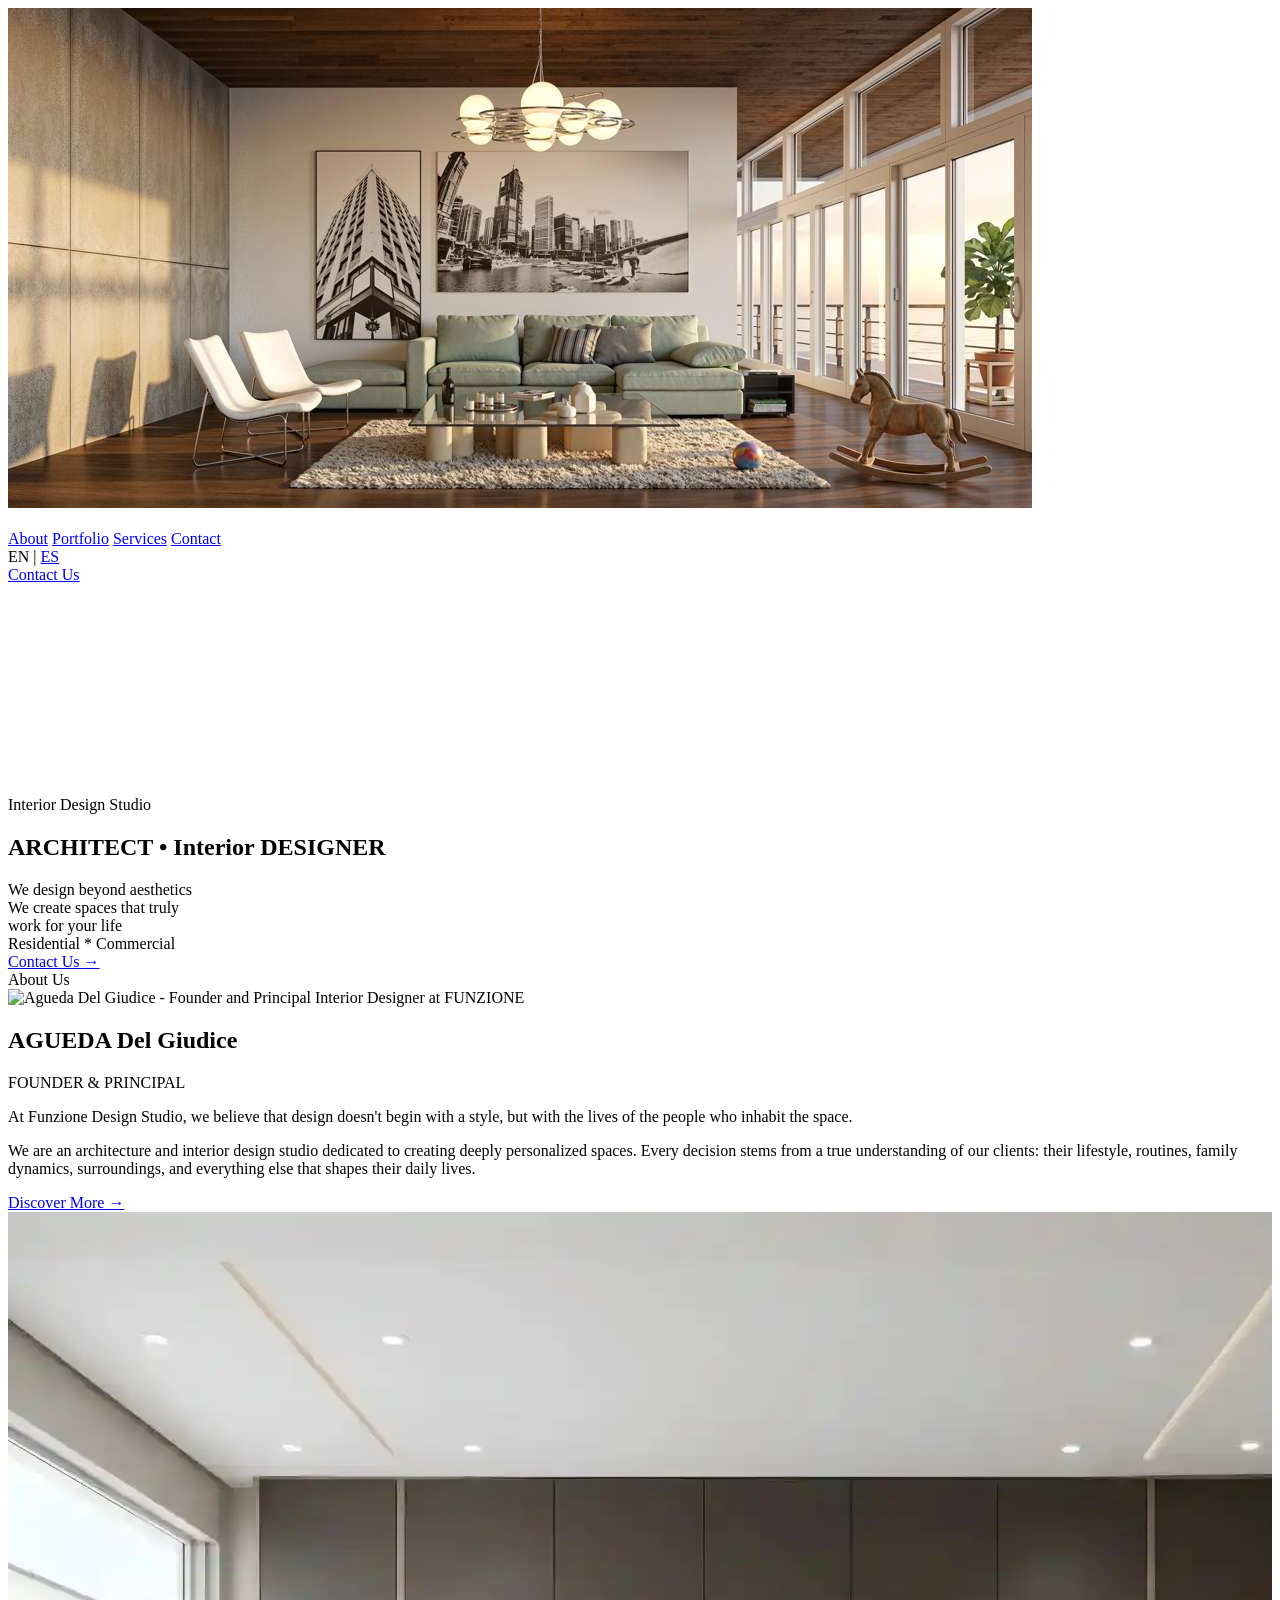
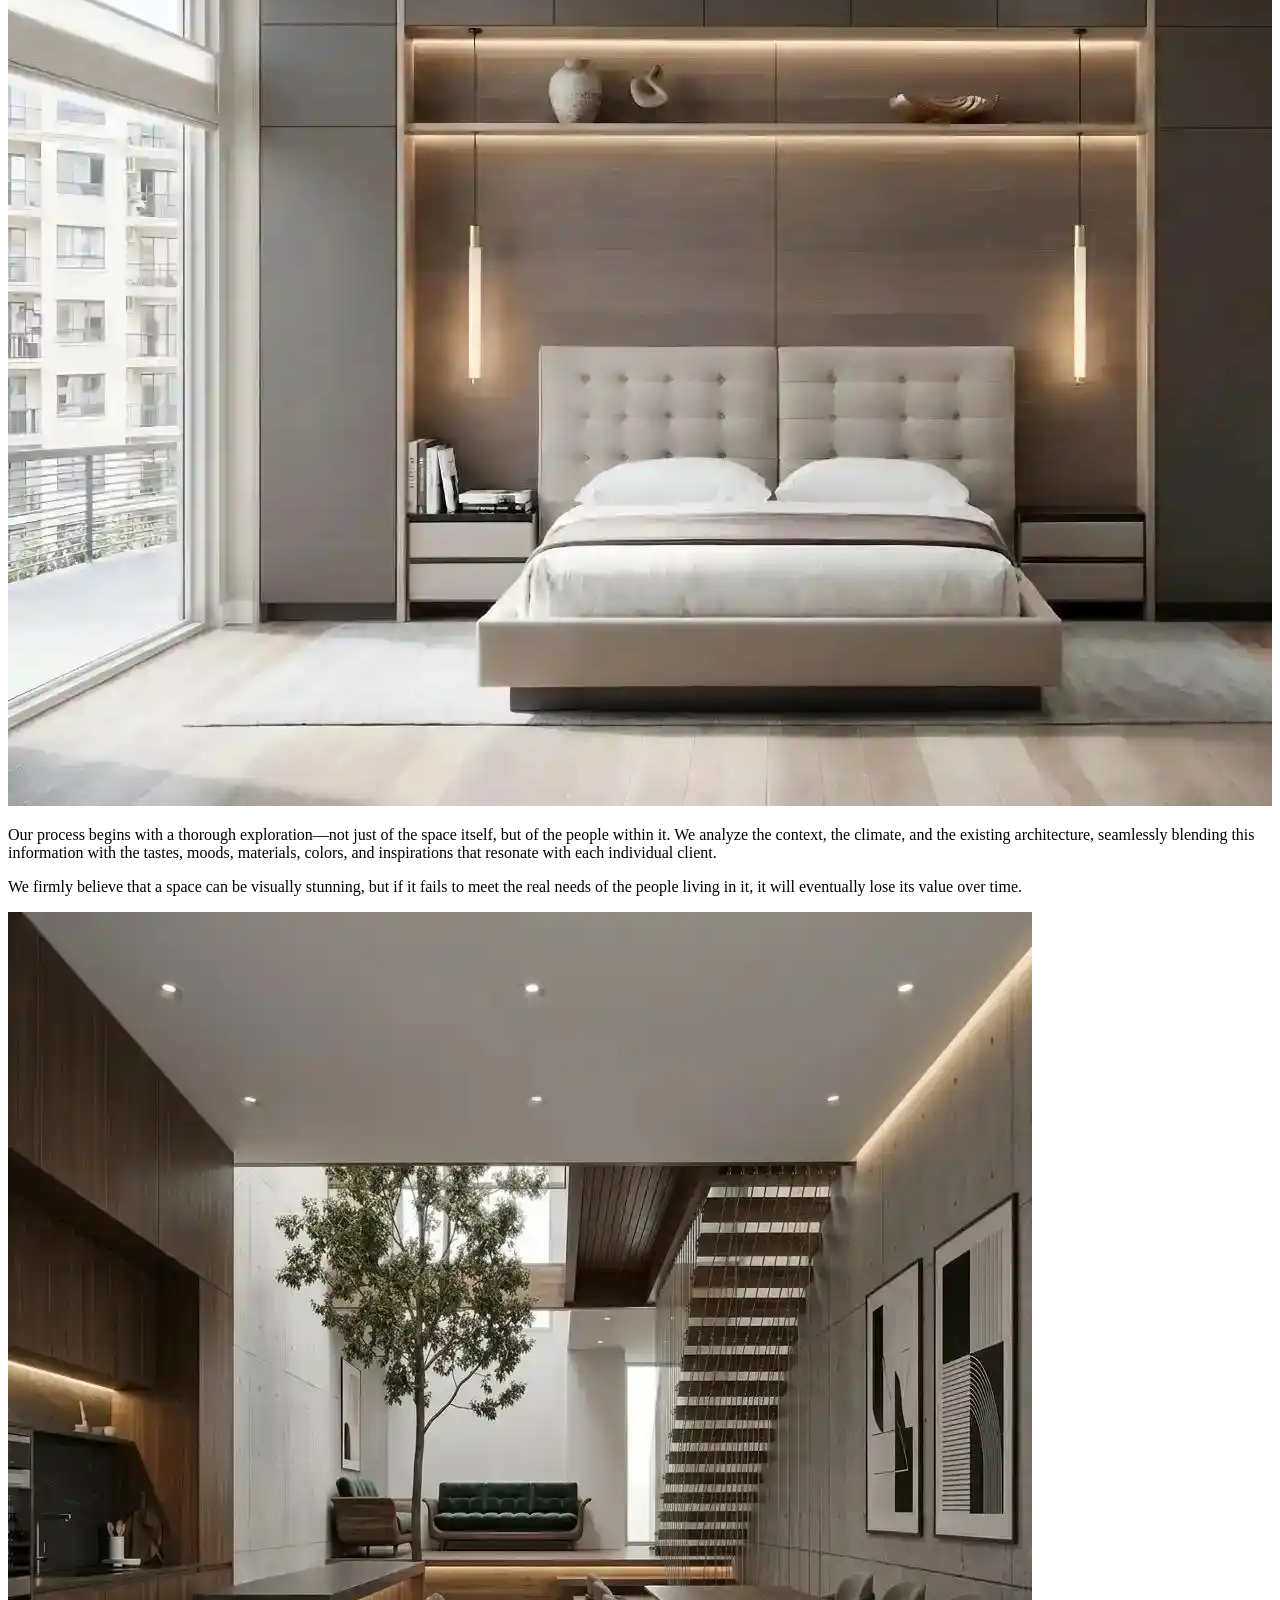
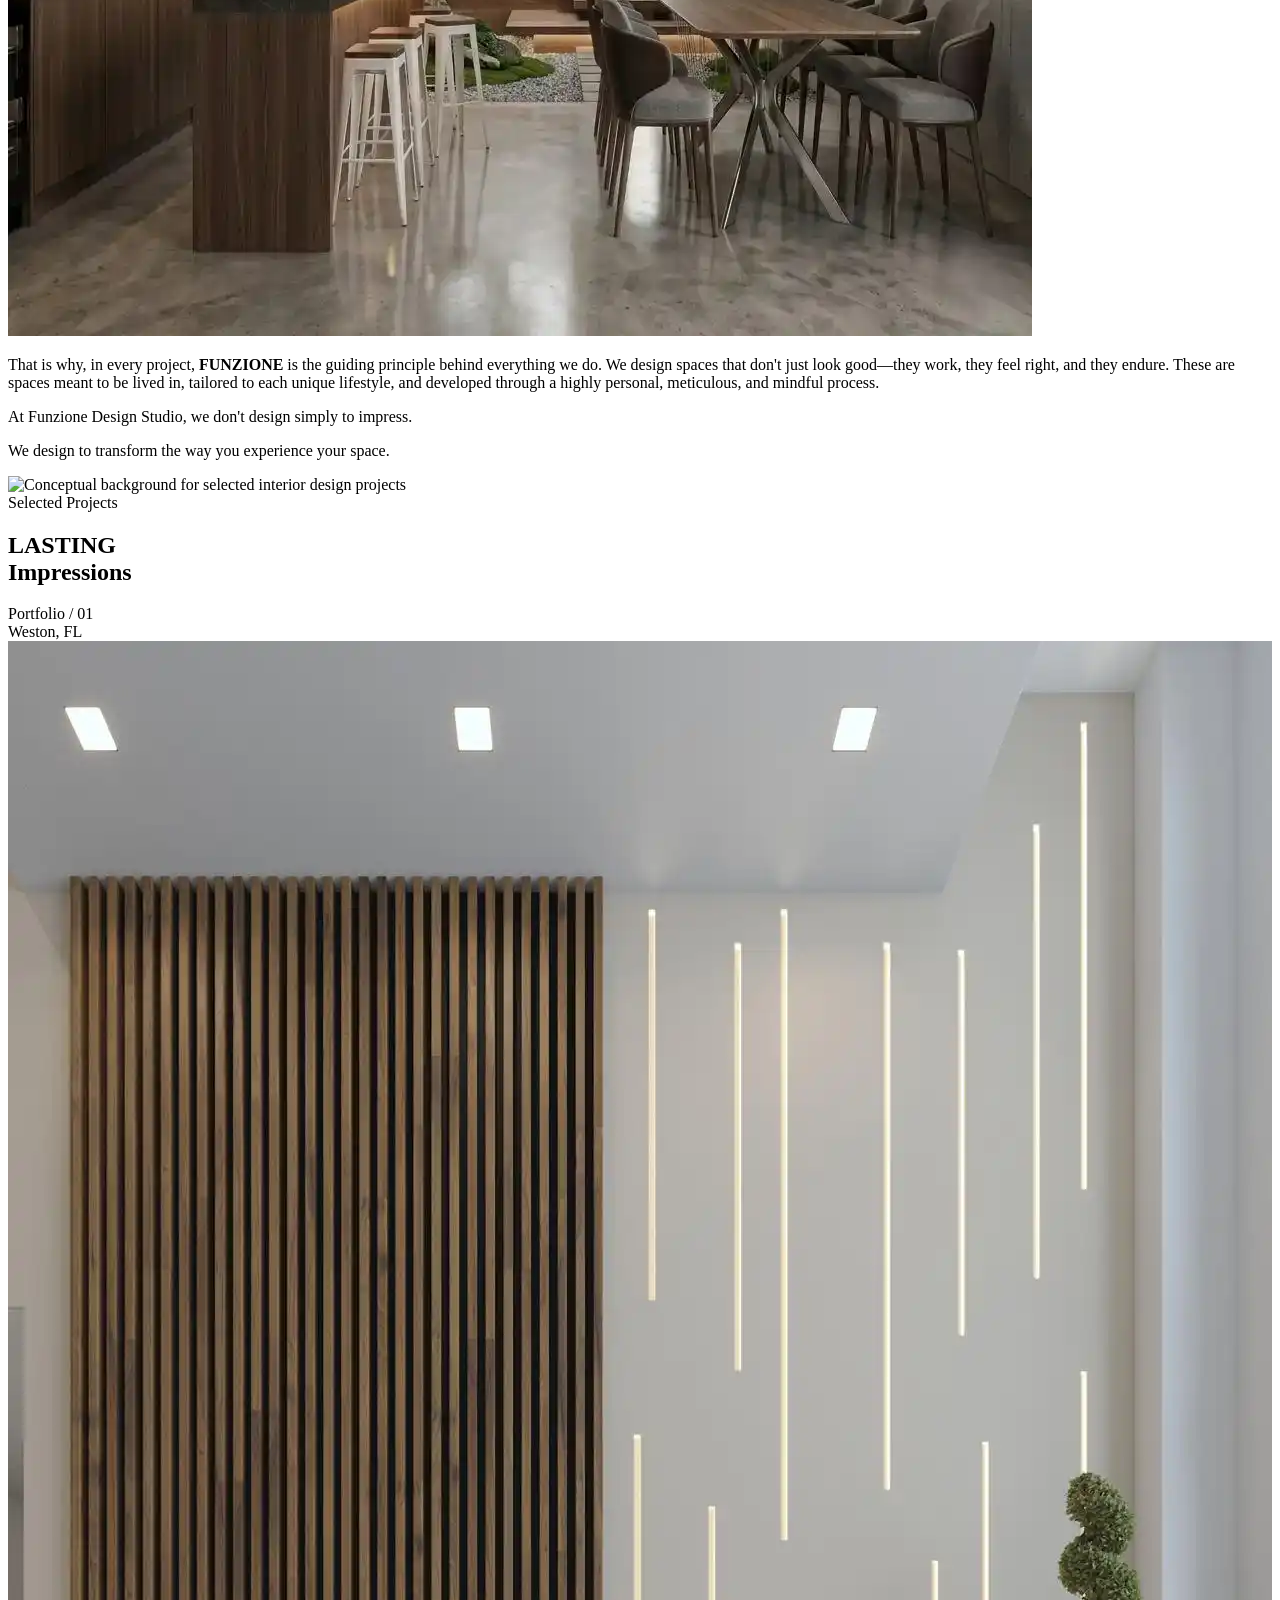
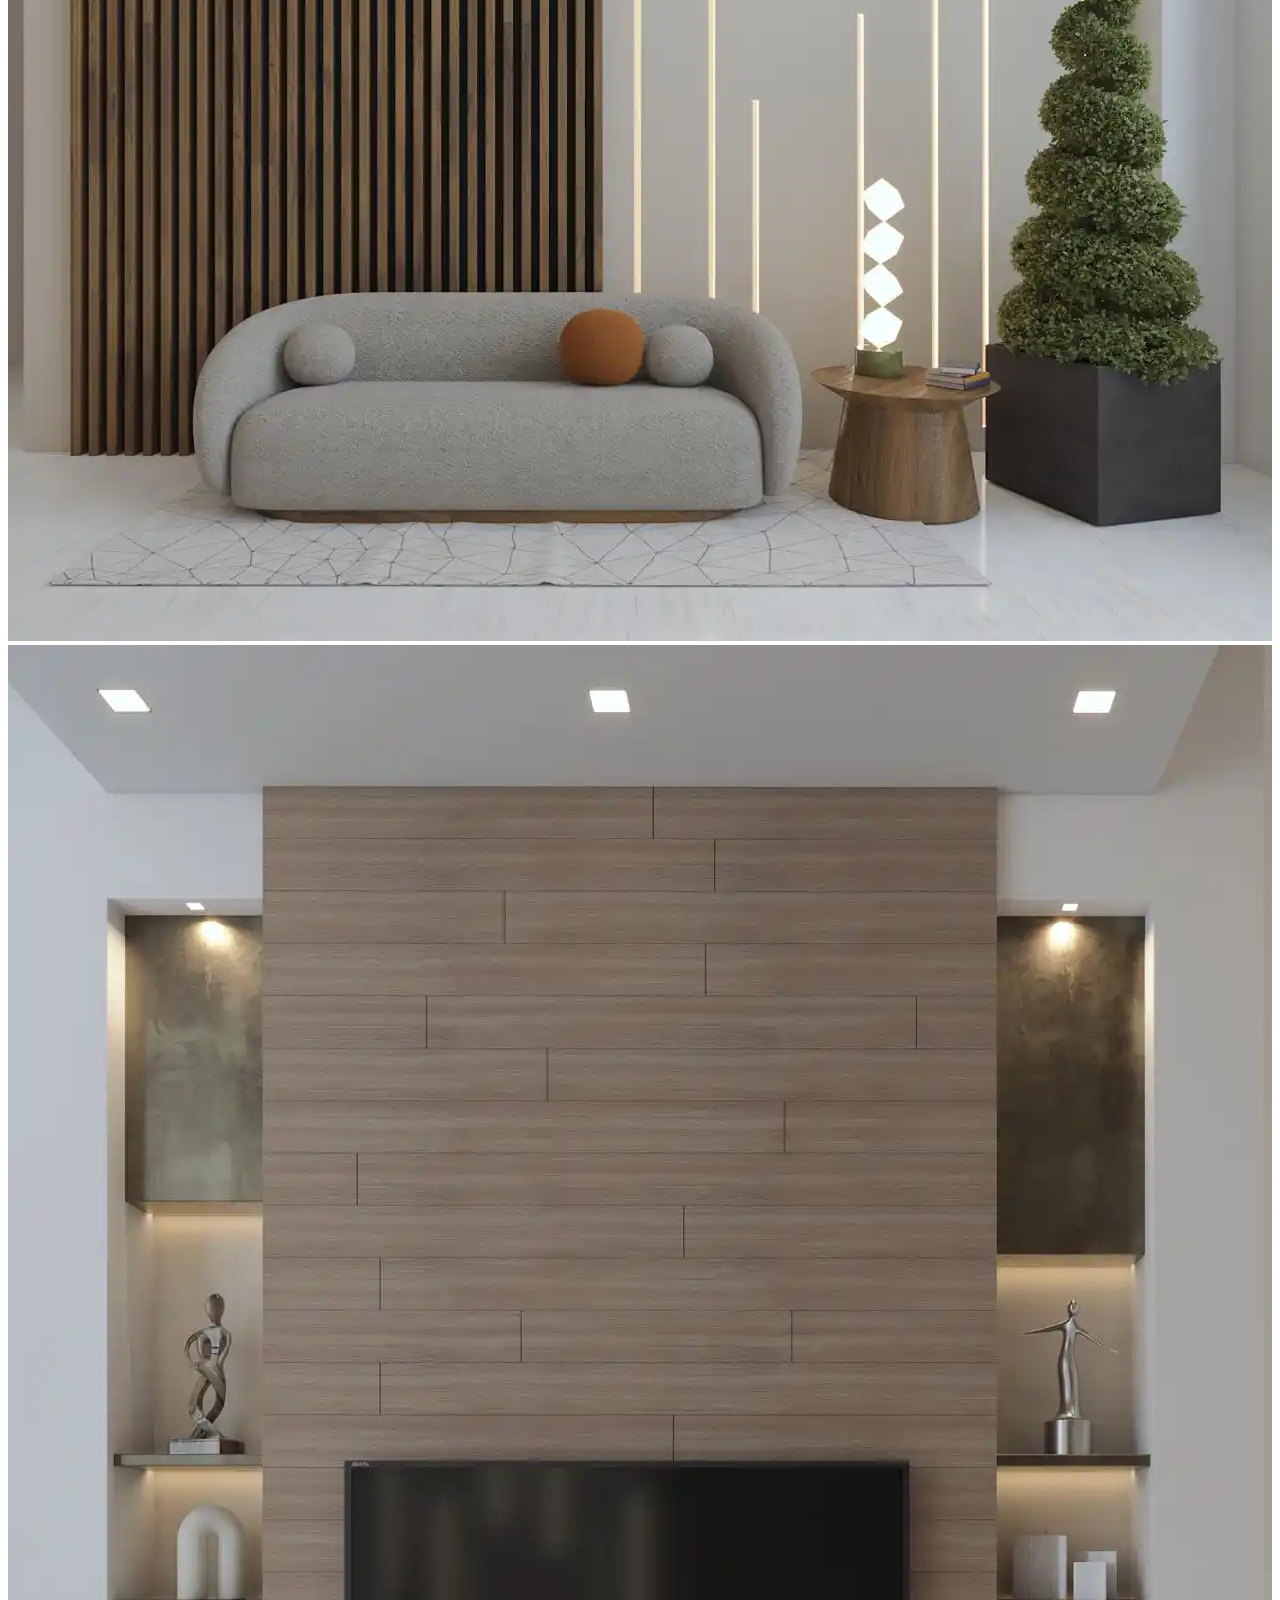
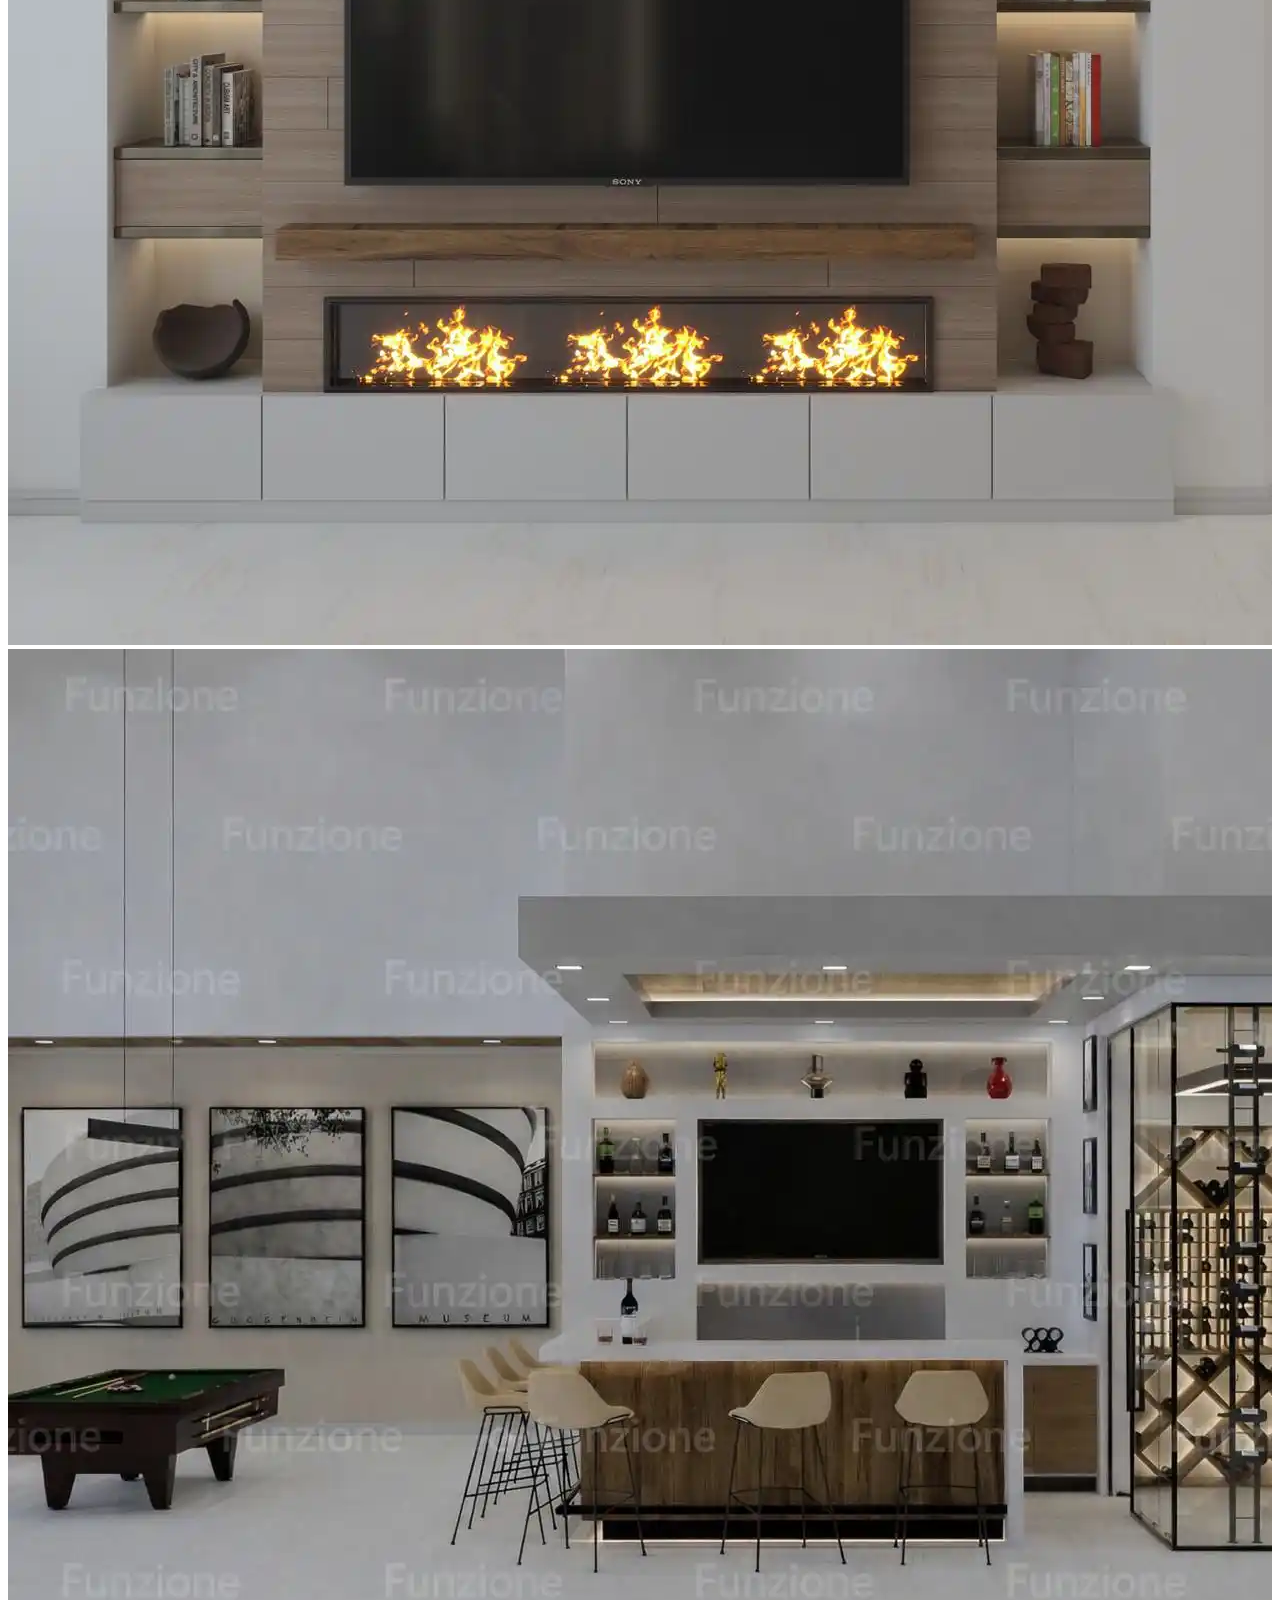
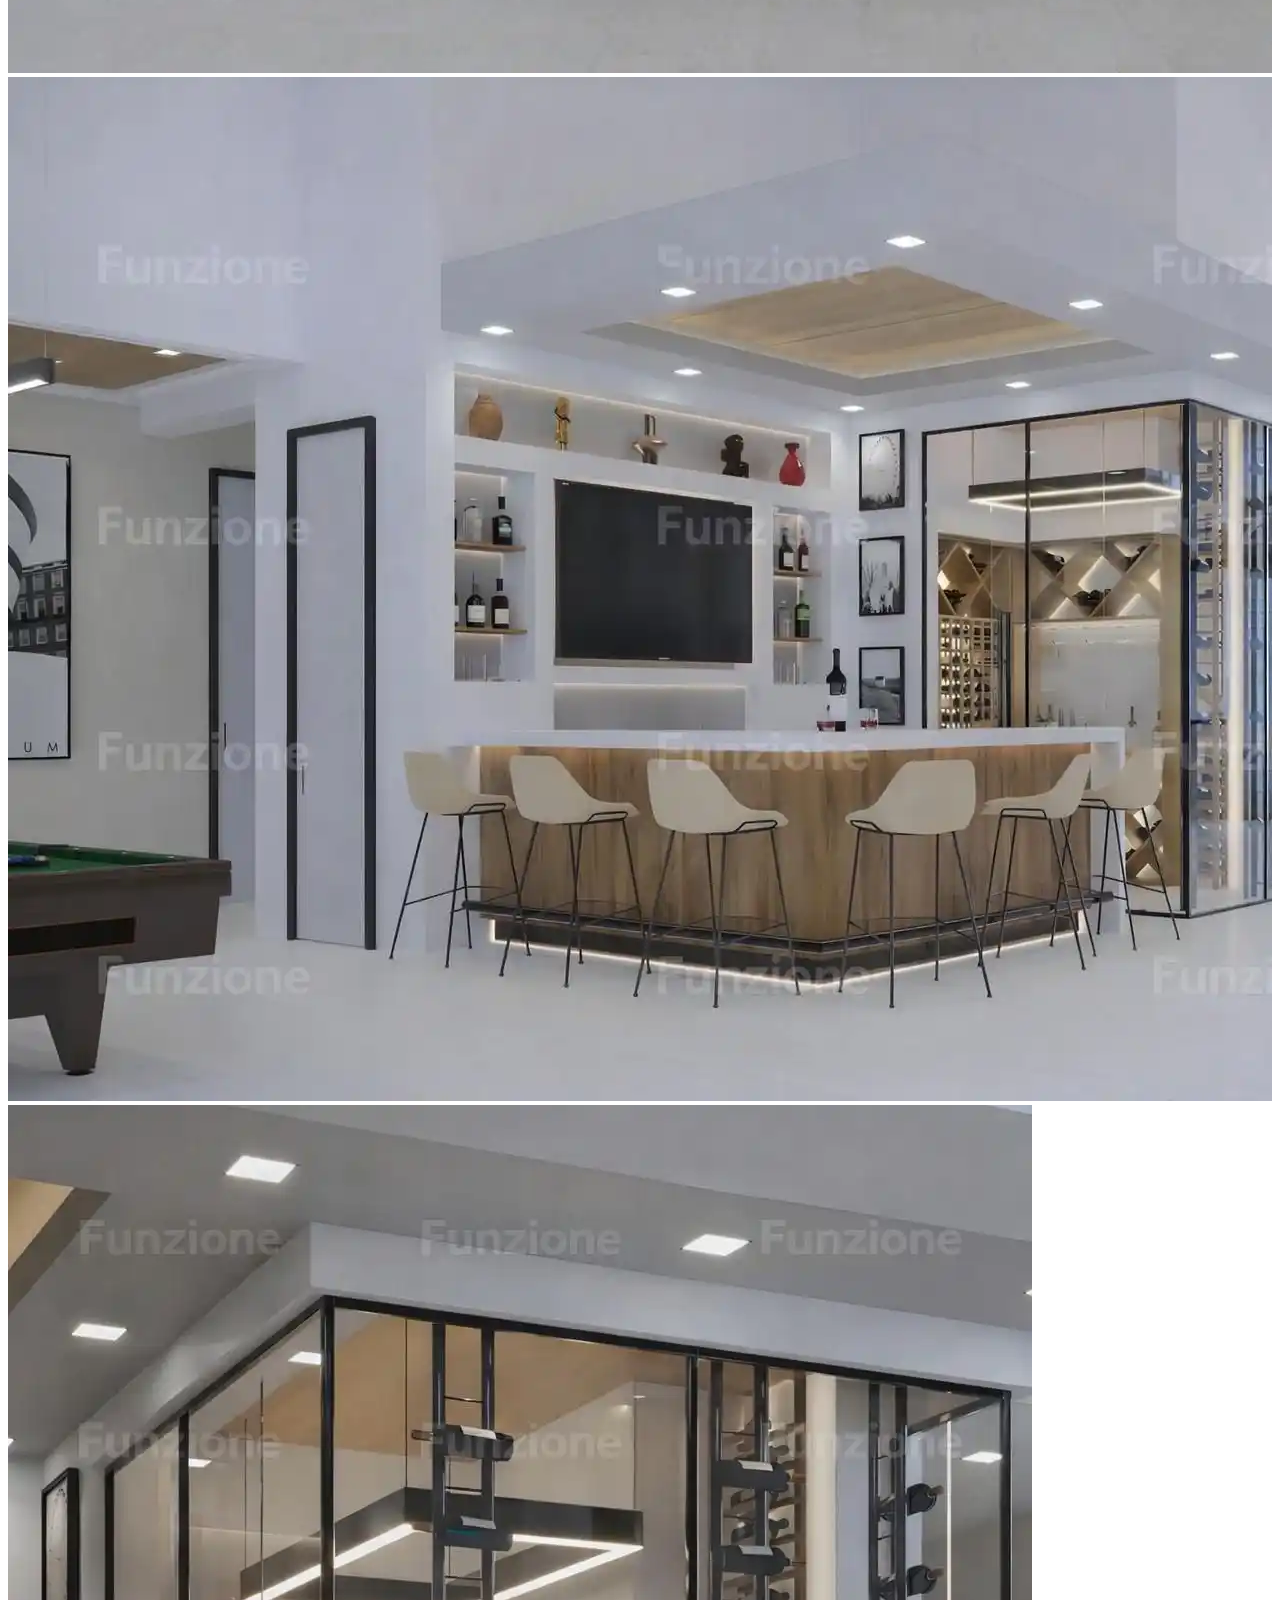
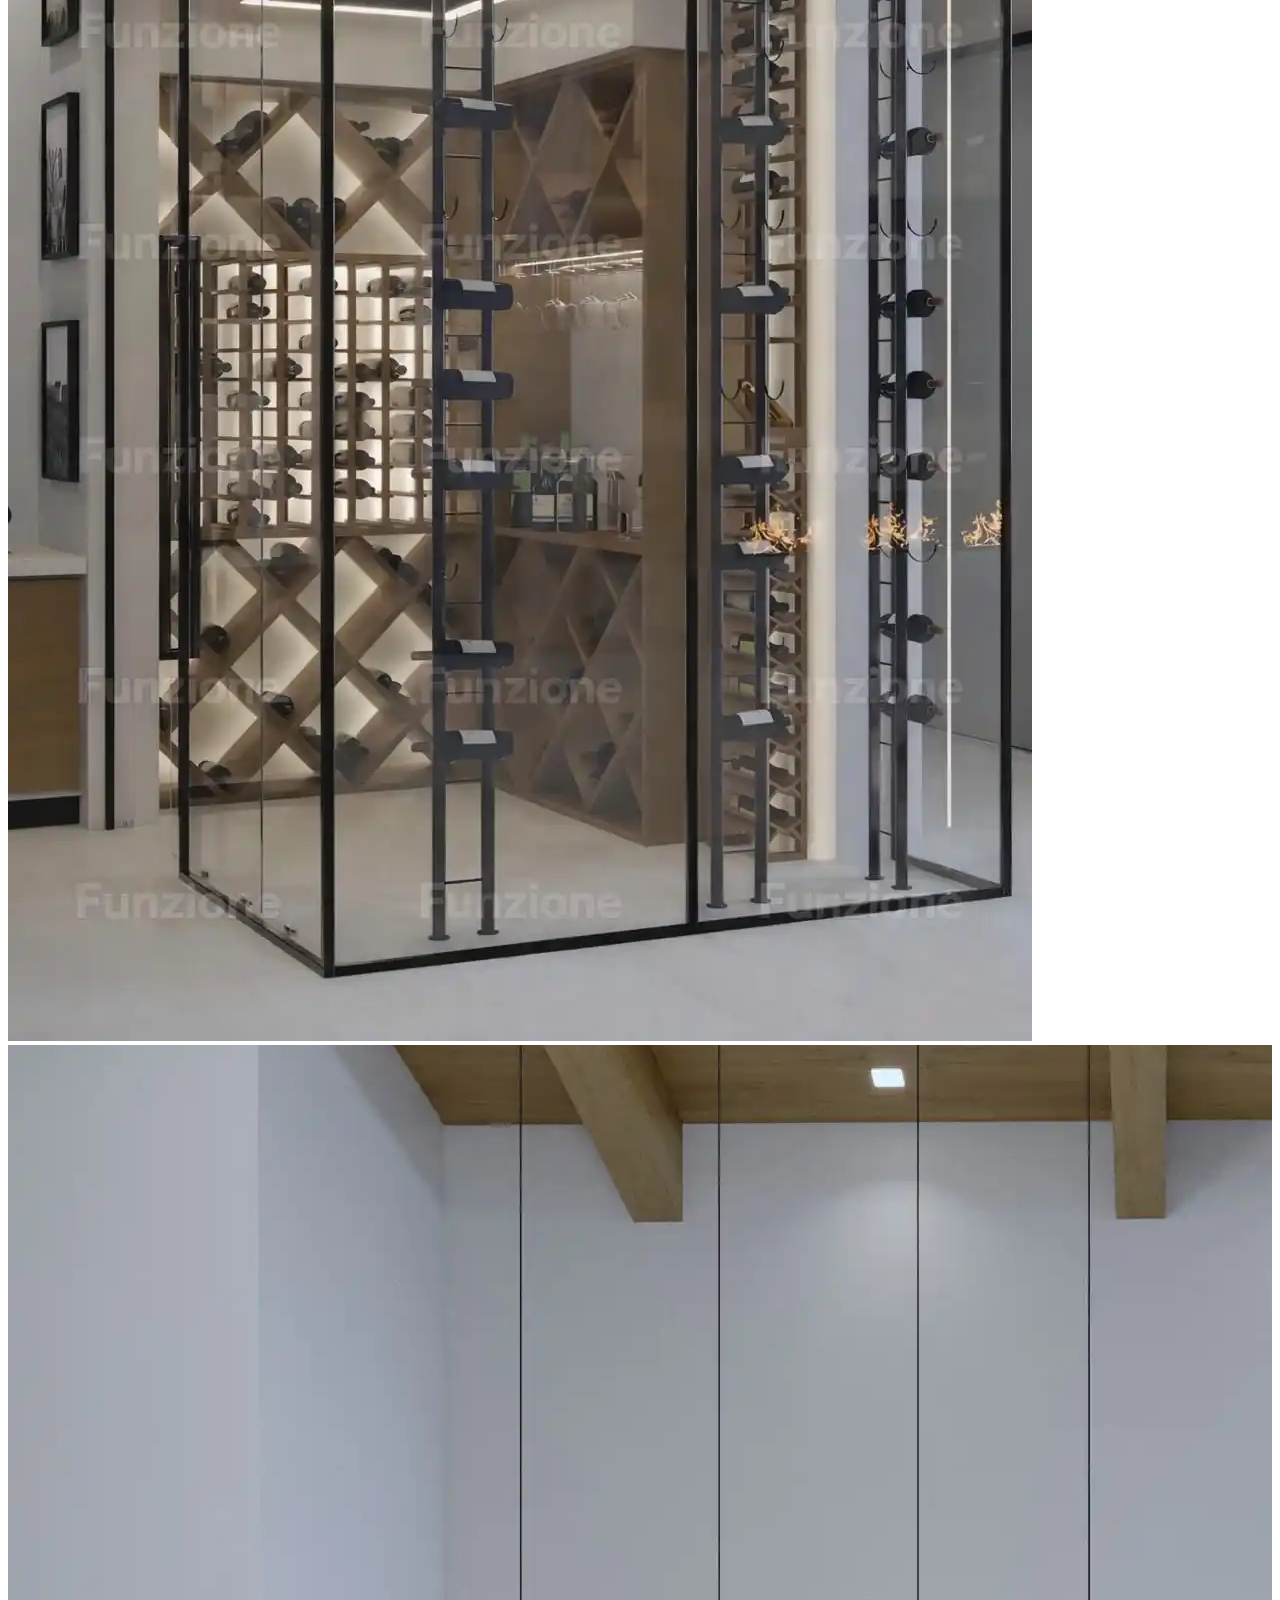
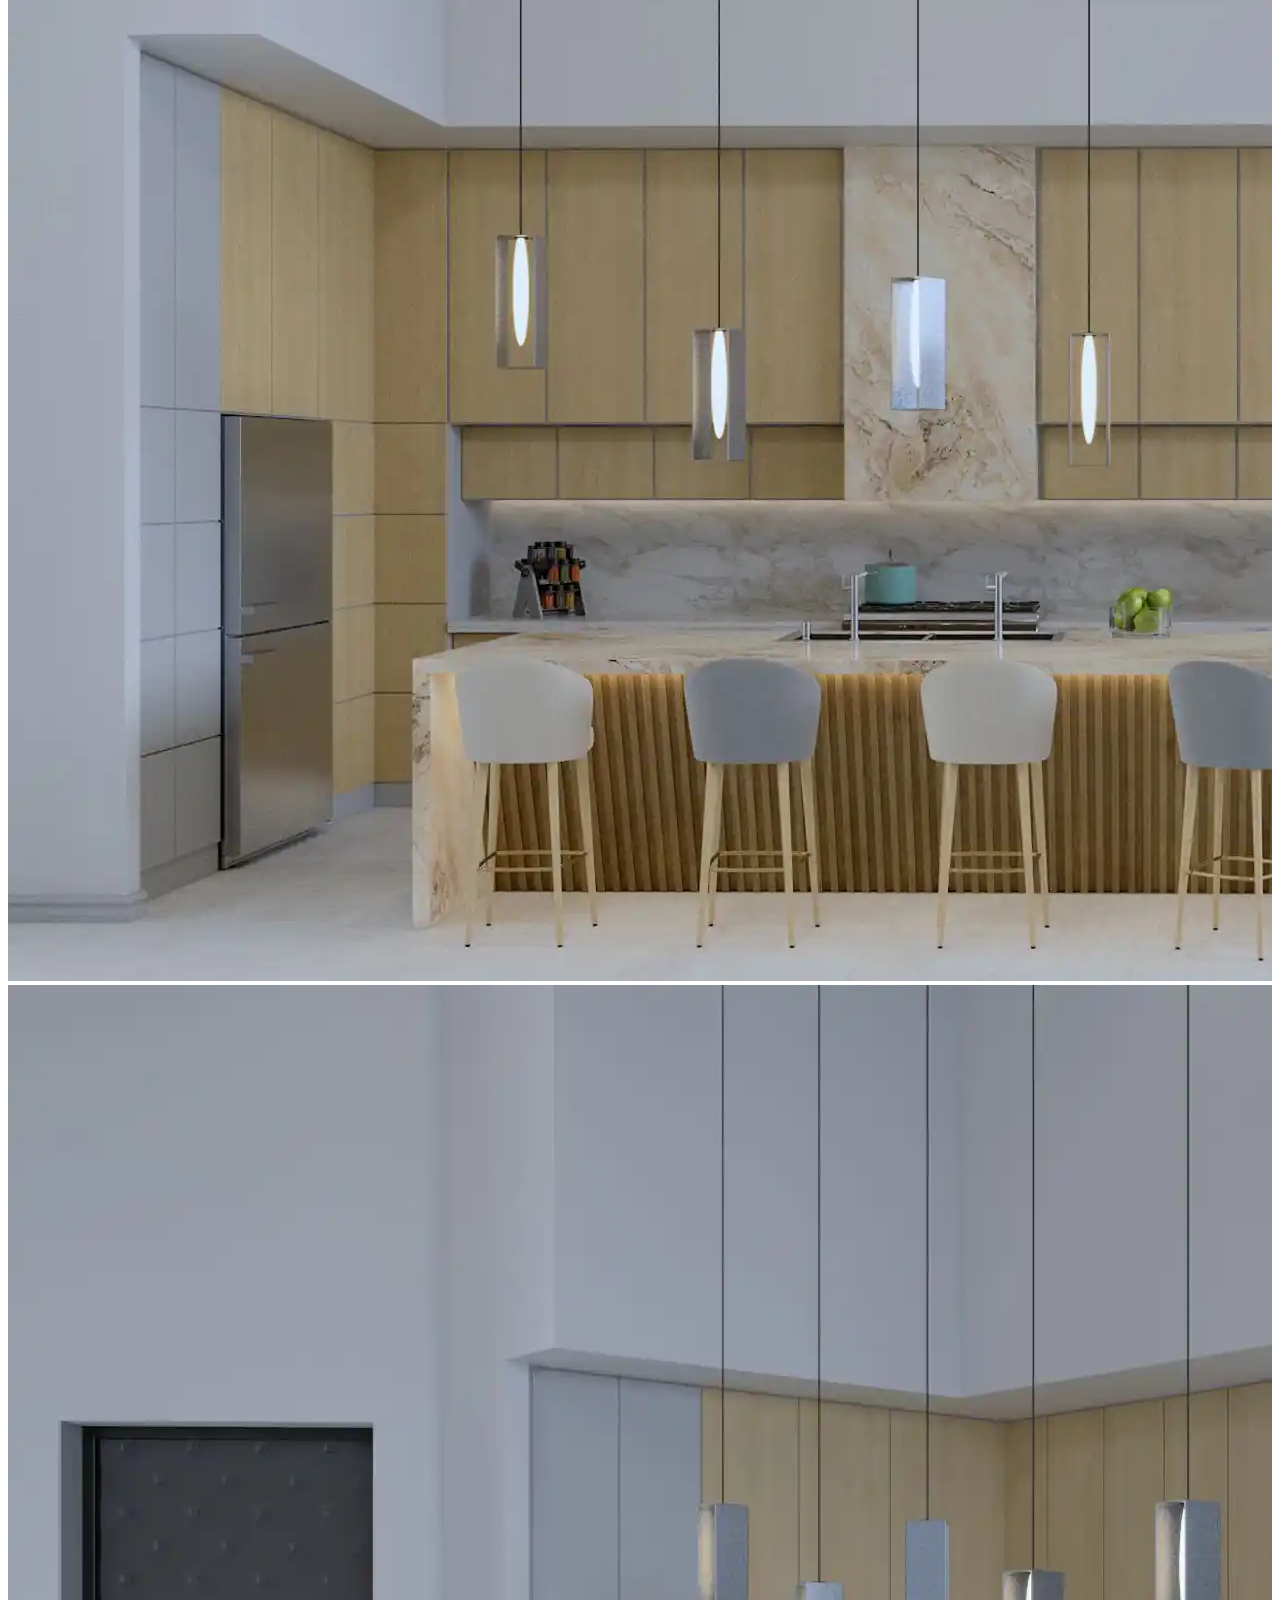
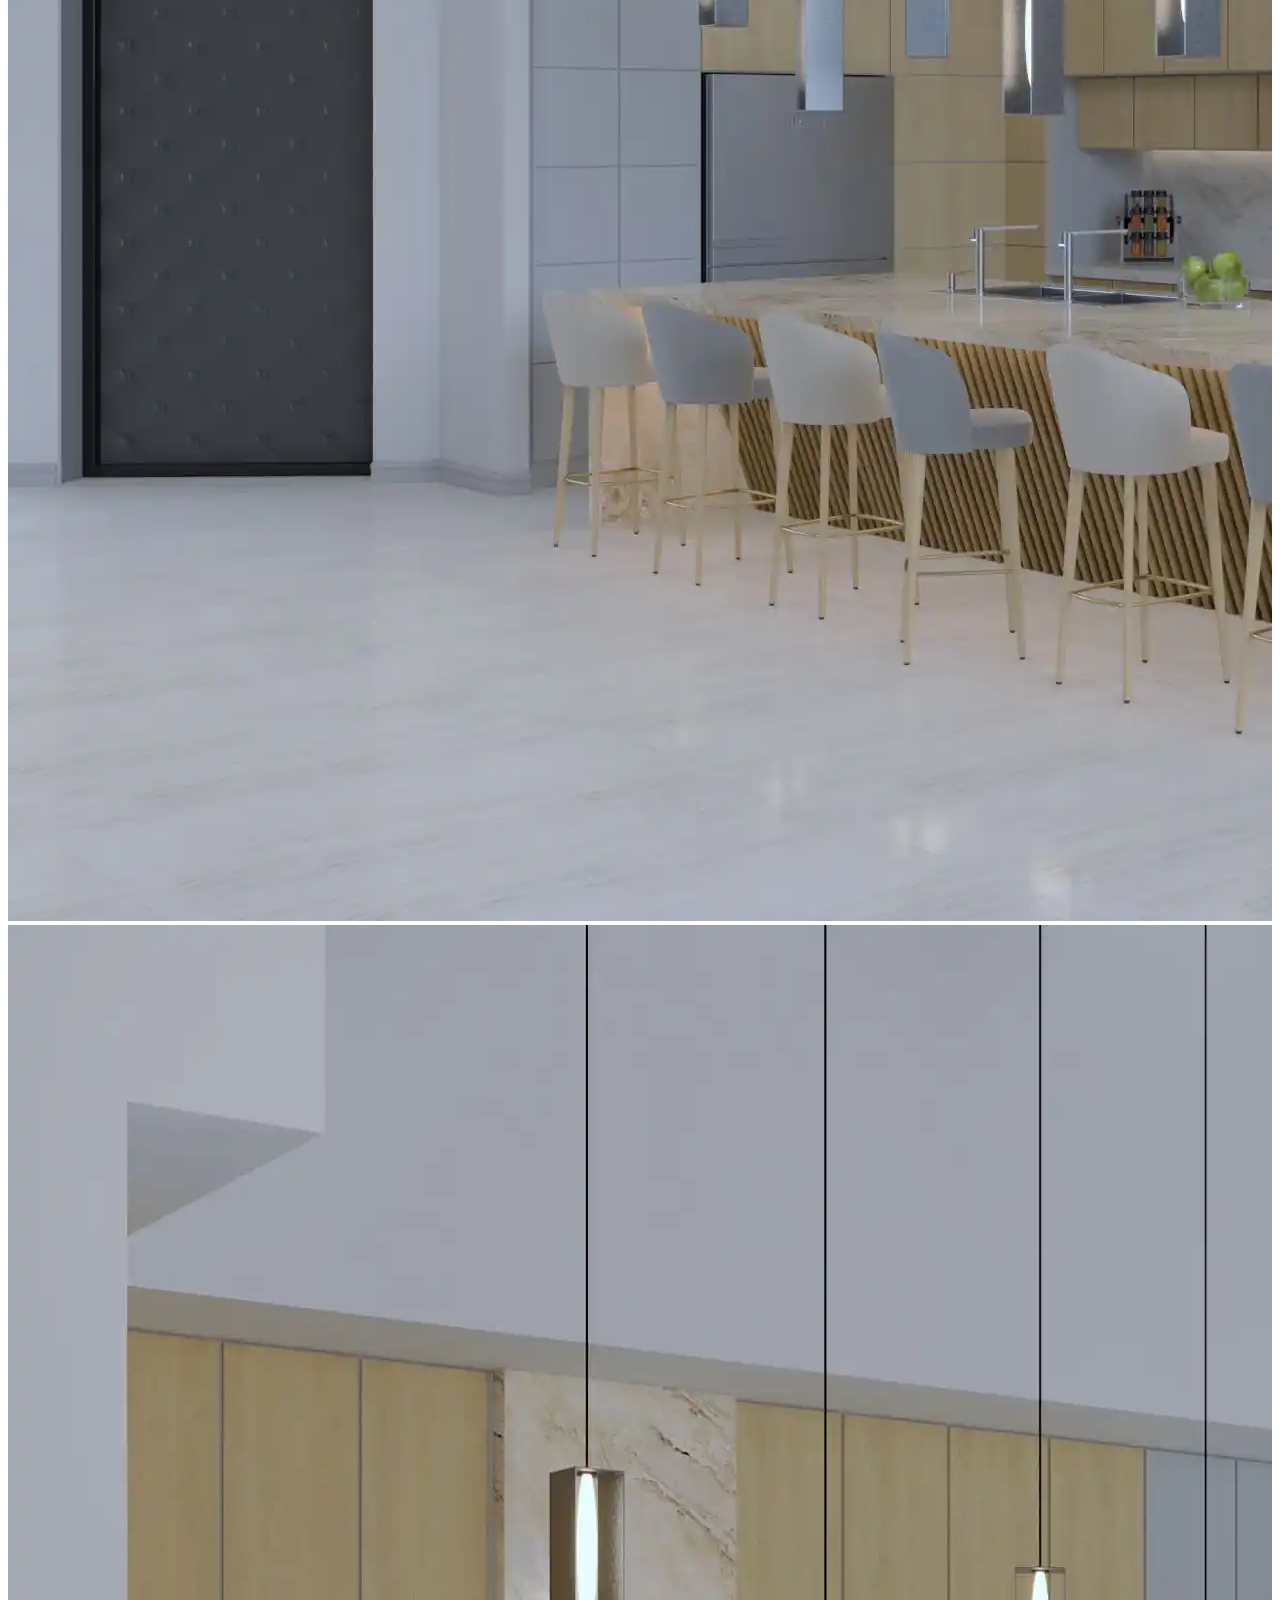
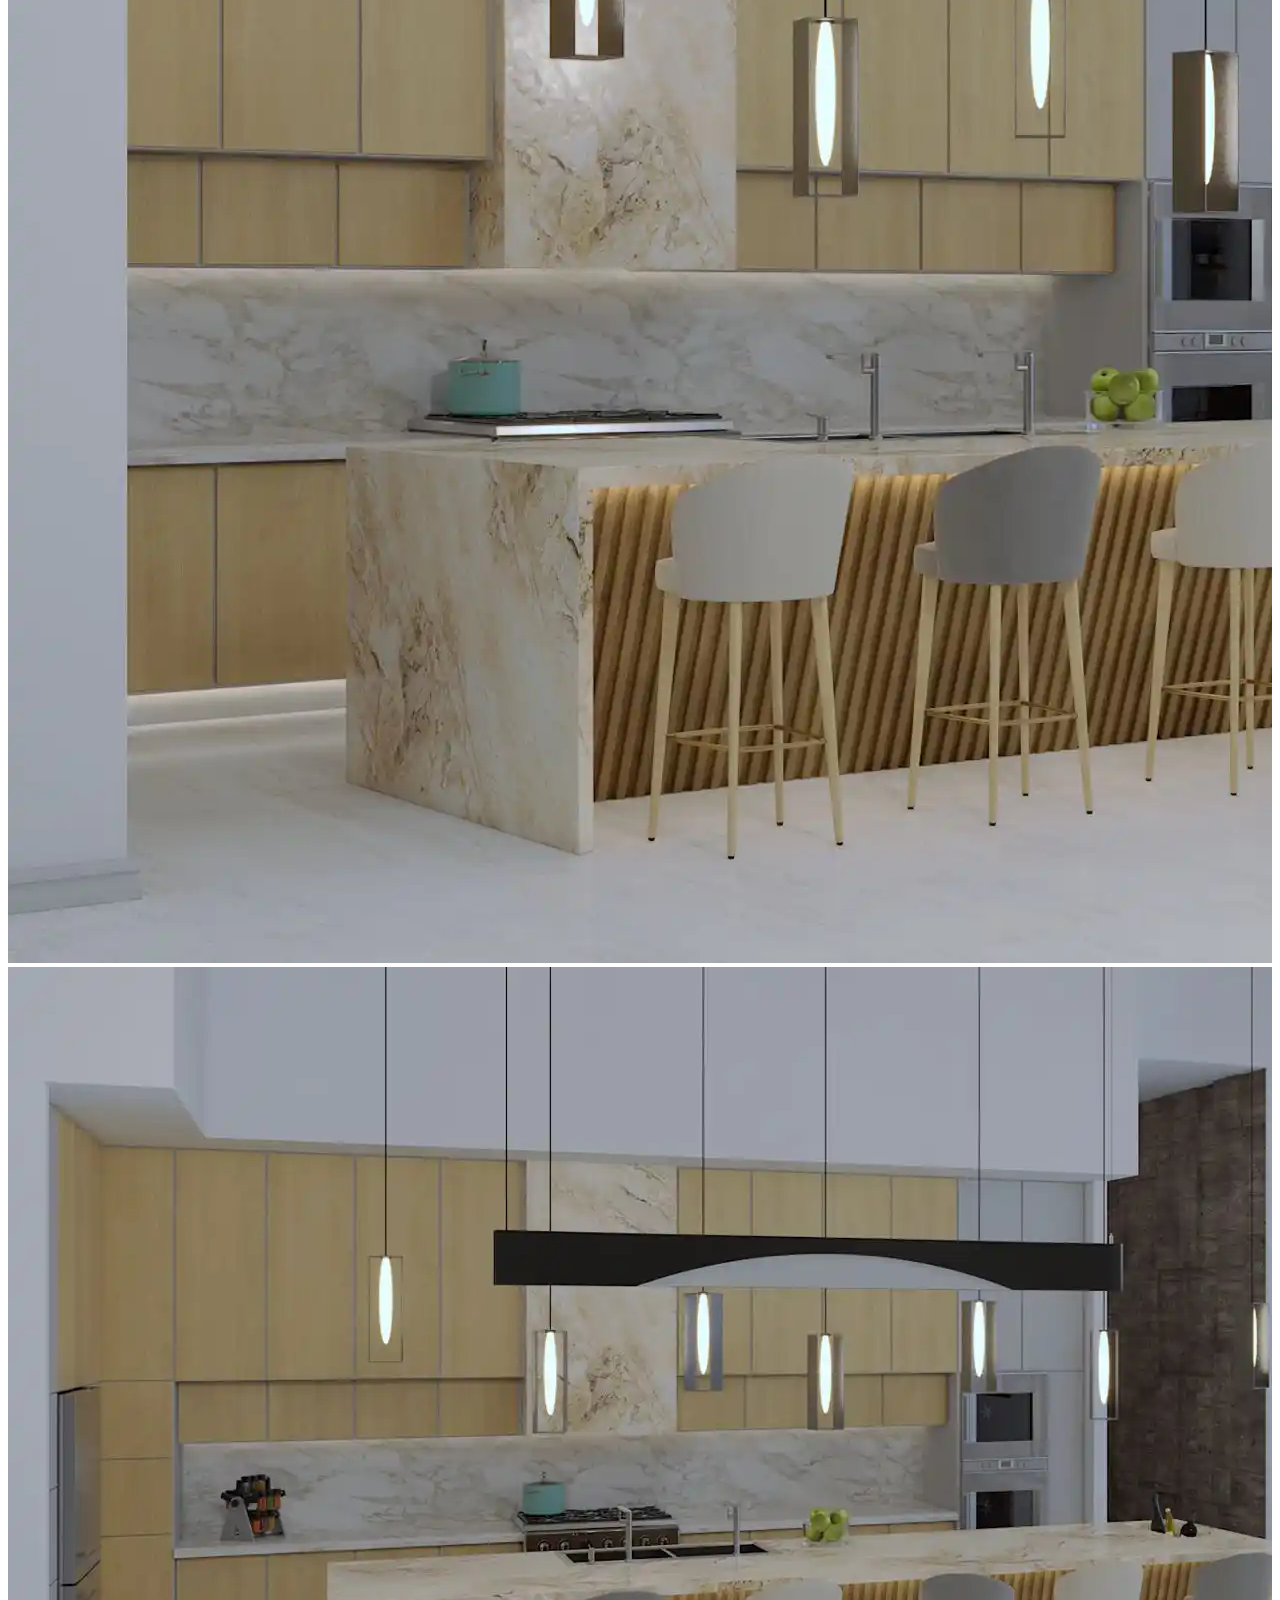
==== commit 789d46fa: "Fix gallery image paths after folder organization" ====
--- a/index.html
+++ b/index.html
@@ -711,30 +711,30 @@
                     loc: "Weston, FL", 
                     images: [
                         // Entrada
-                        "LURAY PROJECT-WESTON, FLorida/Luray Project-Weston FL/entrada 1.webp",
-                        "LURAY PROJECT-WESTON, FLorida/Luray Project-Weston FL/entrada 2.webp",
+                        "assets/images/LURAY PROJECT-WESTON, FLorida/Luray Project-Weston FL/entrada 1.webp",
+                        "assets/images/LURAY PROJECT-WESTON, FLorida/Luray Project-Weston FL/entrada 2.webp",
                         // Bar
-                        "LURAY PROJECT-WESTON, FLorida/Luray Project-Weston FL/1 bar.webp",
-                        "LURAY PROJECT-WESTON, FLorida/Luray Project-Weston FL/2 bar.webp",
-                        "LURAY PROJECT-WESTON, FLorida/Luray Project-Weston FL/3 bar.webp",
+                        "assets/images/LURAY PROJECT-WESTON, FLorida/Luray Project-Weston FL/1 bar.webp",
+                        "assets/images/LURAY PROJECT-WESTON, FLorida/Luray Project-Weston FL/2 bar.webp",
+                        "assets/images/LURAY PROJECT-WESTON, FLorida/Luray Project-Weston FL/3 bar.webp",
                         // Cocina
-                        "LURAY PROJECT-WESTON, FLorida/Luray Project-Weston FL/cocina 1.webp",
-                        "LURAY PROJECT-WESTON, FLorida/Luray Project-Weston FL/cocina 2.webp",
-                        "LURAY PROJECT-WESTON, FLorida/Luray Project-Weston FL/cocina 3.webp",
-                        "LURAY PROJECT-WESTON, FLorida/Luray Project-Weston FL/cocina 4.webp",
-                        "LURAY PROJECT-WESTON, FLorida/Luray Project-Weston FL/cocina 5.webp",
+                        "assets/images/LURAY PROJECT-WESTON, FLorida/Luray Project-Weston FL/cocina 1.webp",
+                        "assets/images/LURAY PROJECT-WESTON, FLorida/Luray Project-Weston FL/cocina 2.webp",
+                        "assets/images/LURAY PROJECT-WESTON, FLorida/Luray Project-Weston FL/cocina 3.webp",
+                        "assets/images/LURAY PROJECT-WESTON, FLorida/Luray Project-Weston FL/cocina 4.webp",
+                        "assets/images/LURAY PROJECT-WESTON, FLorida/Luray Project-Weston FL/cocina 5.webp",
                         // Laundry
-                        "LURAY PROJECT-WESTON, FLorida/Luray Project-Weston FL/laundry 1.webp",
-                        "LURAY PROJECT-WESTON, FLorida/Luray Project-Weston FL/laundry 2.webp",
-                        "LURAY PROJECT-WESTON, FLorida/Luray Project-Weston FL/laundry 3.webp",
-                        "LURAY PROJECT-WESTON, FLorida/Luray Project-Weston FL/laundry 4.webp",
+                        "assets/images/LURAY PROJECT-WESTON, FLorida/Luray Project-Weston FL/laundry 1.webp",
+                        "assets/images/LURAY PROJECT-WESTON, FLorida/Luray Project-Weston FL/laundry 2.webp",
+                        "assets/images/LURAY PROJECT-WESTON, FLorida/Luray Project-Weston FL/laundry 3.webp",
+                        "assets/images/LURAY PROJECT-WESTON, FLorida/Luray Project-Weston FL/laundry 4.webp",
                         // Baño
-                        "LURAY PROJECT-WESTON, FLorida/Luray Project-Weston FL/verdadero 1 baño.webp",
-                        "LURAY PROJECT-WESTON, FLorida/Luray Project-Weston FL/2 baño (2).webp",
-                        "LURAY PROJECT-WESTON, FLorida/Luray Project-Weston FL/3 baño (2).webp",
-                        "LURAY PROJECT-WESTON, FLorida/Luray Project-Weston FL/4 baño (2).webp",
-                        "LURAY PROJECT-WESTON, FLorida/Luray Project-Weston FL/5 baño (2).webp",
-                        "LURAY PROJECT-WESTON, FLorida/Luray Project-Weston FL/6 baño.webp"
+                        "assets/images/LURAY PROJECT-WESTON, FLorida/Luray Project-Weston FL/verdadero 1 baño.webp",
+                        "assets/images/LURAY PROJECT-WESTON, FLorida/Luray Project-Weston FL/2 baño (2).webp",
+                        "assets/images/LURAY PROJECT-WESTON, FLorida/Luray Project-Weston FL/3 baño (2).webp",
+                        "assets/images/LURAY PROJECT-WESTON, FLorida/Luray Project-Weston FL/4 baño (2).webp",
+                        "assets/images/LURAY PROJECT-WESTON, FLorida/Luray Project-Weston FL/5 baño (2).webp",
+                        "assets/images/LURAY PROJECT-WESTON, FLorida/Luray Project-Weston FL/6 baño.webp"
                     ], 
                     desc: "A perfect balance between modern luxury and natural warmth. In this project, we integrated organic textures, rich woods, and meticulous lighting to create everything from social areas designed for entertaining (such as its striking glass wine cellar) to bathrooms that serve as personal sanctuaries for unwinding. Designed not just to look good, but to transform everyday life." 
                 },
@@ -742,19 +742,19 @@
                     title: "Bathrooms <br> Projects", 
                     loc: "Parkland | Boca Raton", 
                     images: [
-                        "BATHROOMS PROJECTS-Parkland, Boca Ratón/Baño 1.1.webp",
-                        "BATHROOMS PROJECTS-Parkland, Boca Ratón/Baño 1.webp",
-                        "BATHROOMS PROJECTS-Parkland, Boca Ratón/Baño 2.1.webp",
-                        "BATHROOMS PROJECTS-Parkland, Boca Ratón/Baño 2.2.webp",
-                        "BATHROOMS PROJECTS-Parkland, Boca Ratón/Baño 2.3.webp",
-                        "BATHROOMS PROJECTS-Parkland, Boca Ratón/Baño 2.webp",
-                        "BATHROOMS PROJECTS-Parkland, Boca Ratón/Baño 3.1.webp",
-                        "BATHROOMS PROJECTS-Parkland, Boca Ratón/Baño 3.2.webp",
-                        "BATHROOMS PROJECTS-Parkland, Boca Ratón/Baño 3.webp",
-                        "BATHROOMS PROJECTS-Parkland, Boca Ratón/Baño 4.1.webp",
-                        "BATHROOMS PROJECTS-Parkland, Boca Ratón/Baño 4.webp",
-                        "BATHROOMS PROJECTS-Parkland, Boca Ratón/Baño 5.1.webp",
-                        "BATHROOMS PROJECTS-Parkland, Boca Ratón/Baño 5.webp"
+                        "assets/images/BATHROOMS PROJECTS-Parkland, Boca Ratón/Baño 1.1.webp",
+                        "assets/images/BATHROOMS PROJECTS-Parkland, Boca Ratón/Baño 1.webp",
+                        "assets/images/BATHROOMS PROJECTS-Parkland, Boca Ratón/Baño 2.1.webp",
+                        "assets/images/BATHROOMS PROJECTS-Parkland, Boca Ratón/Baño 2.2.webp",
+                        "assets/images/BATHROOMS PROJECTS-Parkland, Boca Ratón/Baño 2.3.webp",
+                        "assets/images/BATHROOMS PROJECTS-Parkland, Boca Ratón/Baño 2.webp",
+                        "assets/images/BATHROOMS PROJECTS-Parkland, Boca Ratón/Baño 3.1.webp",
+                        "assets/images/BATHROOMS PROJECTS-Parkland, Boca Ratón/Baño 3.2.webp",
+                        "assets/images/BATHROOMS PROJECTS-Parkland, Boca Ratón/Baño 3.webp",
+                        "assets/images/BATHROOMS PROJECTS-Parkland, Boca Ratón/Baño 4.1.webp",
+                        "assets/images/BATHROOMS PROJECTS-Parkland, Boca Ratón/Baño 4.webp",
+                        "assets/images/BATHROOMS PROJECTS-Parkland, Boca Ratón/Baño 5.1.webp",
+                        "assets/images/BATHROOMS PROJECTS-Parkland, Boca Ratón/Baño 5.webp"
                     ], 
                     desc: "Transforming the daily routine into an elevated experience. In this collection of bathroom projects across Parkland and Boca Raton, we applied our FUNZIONE principle to convert utilitarian spaces into personal sanctuaries.<br><br>We integrated a palette of noble materials—rich woods, elegant stones, and organic textures—with meticulous lighting to create environments that feel as good as they look. Each design is a direct response to the unique lifestyle of its inhabitants, seamlessly blending modern aesthetics with ultimate practicality. From rain showers to bespoke vanities, we design to transform the way you experience your most intimate space." 
                 },
@@ -762,11 +762,11 @@
                     title: "West Palm Beach <br> Project", 
                     loc: "West Palm Beach, FL", 
                     images: [
-                        "WEST PALM BEACH Fl/1.webp",
-                        "WEST PALM BEACH Fl/2.webp",
-                        "WEST PALM BEACH Fl/3.webp",
-                        "WEST PALM BEACH Fl/4.webp",
-                        "WEST PALM BEACH Fl/5.webp"
+                        "assets/images/WEST PALM BEACH Fl/1.webp",
+                        "assets/images/WEST PALM BEACH Fl/2.webp",
+                        "assets/images/WEST PALM BEACH Fl/3.webp",
+                        "assets/images/WEST PALM BEACH Fl/4.webp",
+                        "assets/images/WEST PALM BEACH Fl/5.webp"
                     ], 
                     desc: "A complete residential design where every space was conceived as an extension of the way its inhabitants live, move, and feel at home.<br><br>From the sleek, light-filled kitchen — with its seamless integration of matte white cabinetry and warm wood accents — to a living room where a natural wood ceiling grounds a sun-drenched, open atmosphere. The social areas flow effortlessly from intimate to expansive: a curated media room anchored by a custom wood panel wall, an open-plan living and dining space alive with bold color and natural light, and a bathroom sanctuary finished in brushed gold fixtures and mosaic tile. A project designed not to impress, but to be fully lived in." 
                 }
